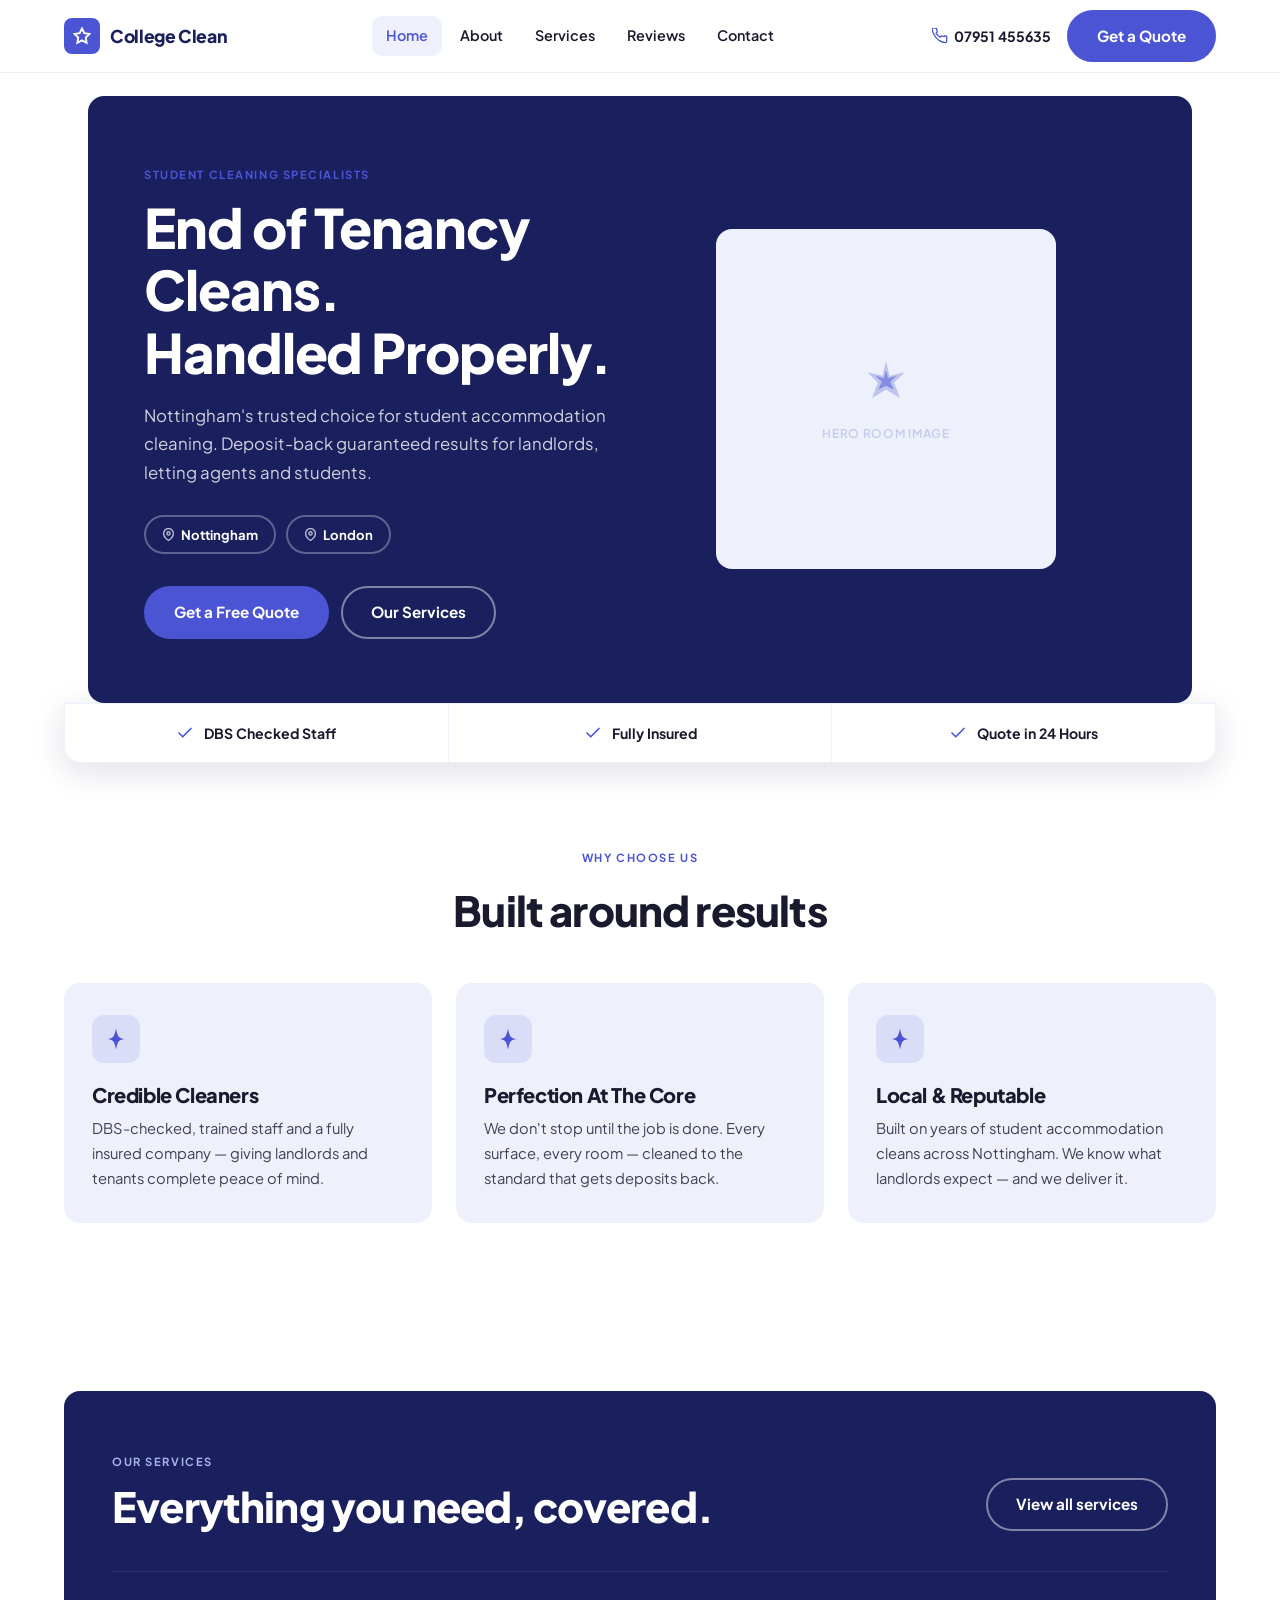
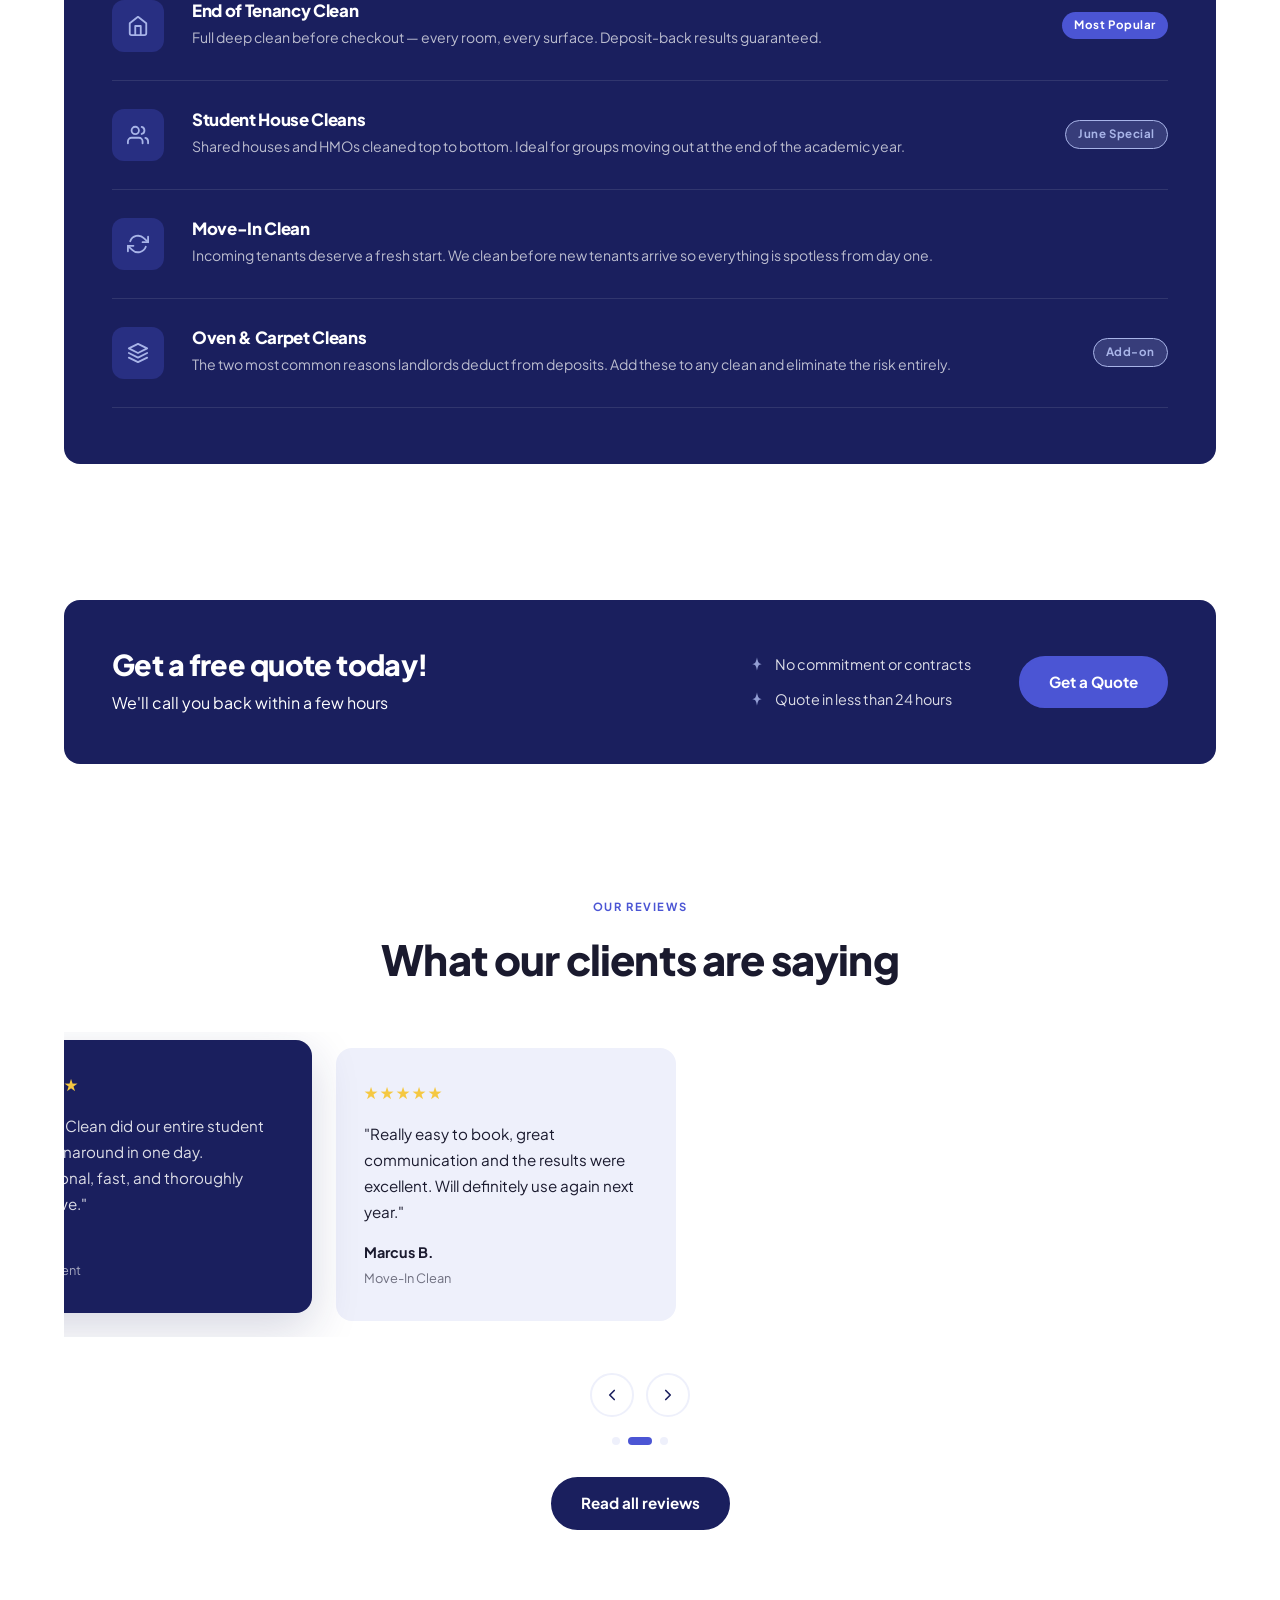
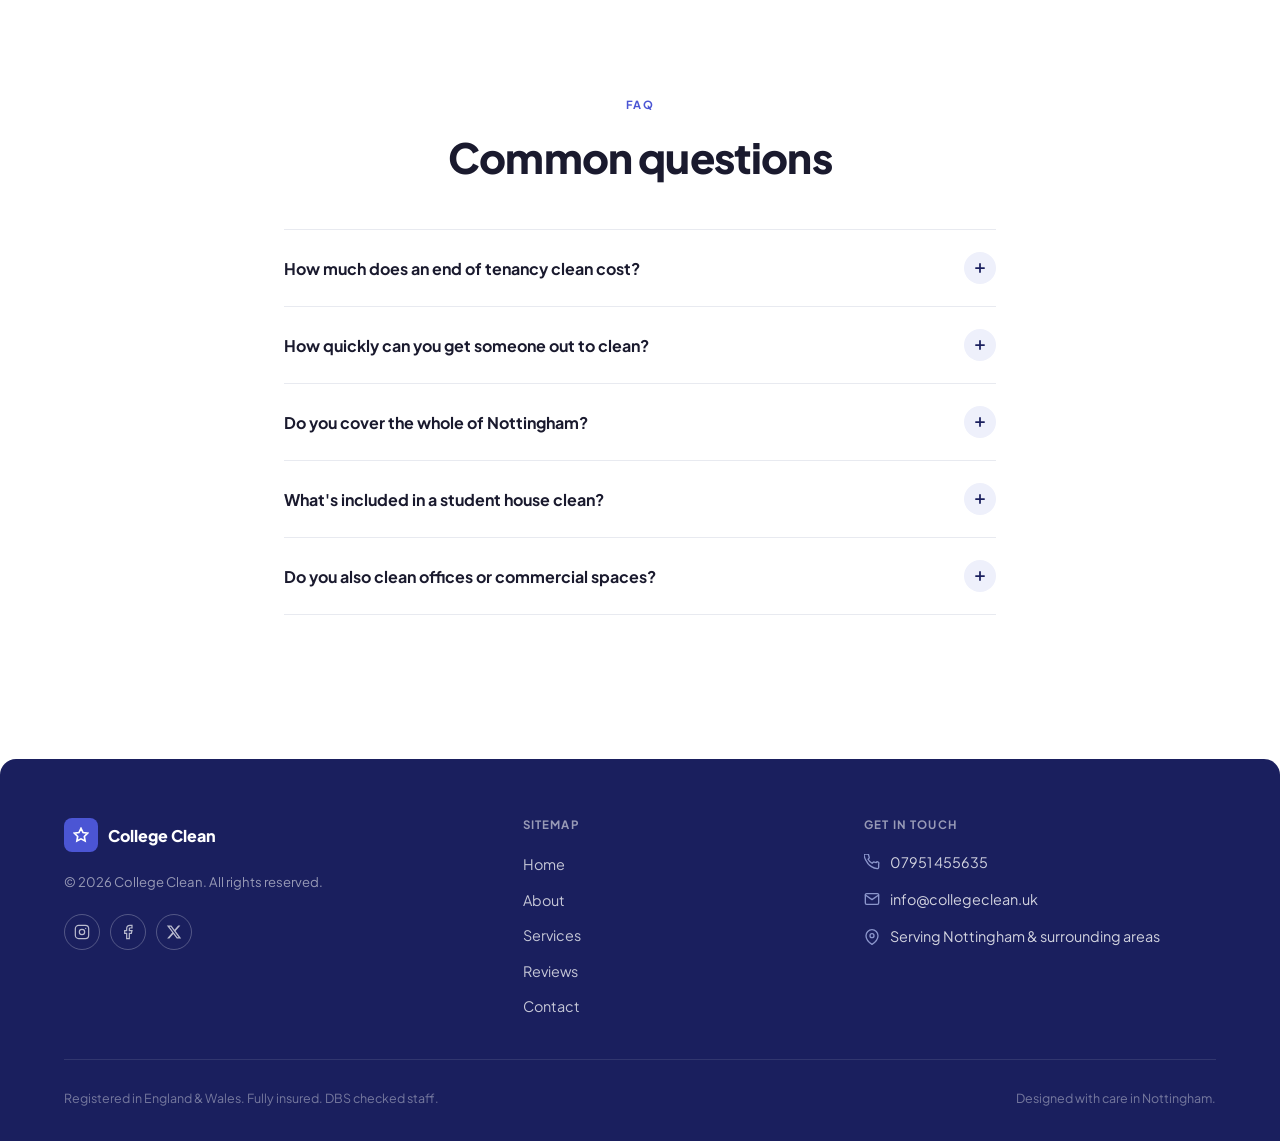
==== college-clean/index.html @ 4ff263c1 "Initial build: College Clean 5-page static website 5-page pure HTML/CSS/JS site for College Clean, a" ====
<!DOCTYPE html>
<html lang="en">
<head>
  <meta charset="UTF-8" />
  <meta name="viewport" content="width=device-width, initial-scale=1.0" />
  <title>College Clean — Student Accommodation Cleaning, Nottingham</title>
  <meta name="description" content="Nottingham's trusted student accommodation cleaning specialists. End of tenancy cleans, move-in cleans, student house cleans. Deposit-back results guaranteed." />
  <link rel="stylesheet" href="styles.css" />
  <link rel="preconnect" href="https://fonts.googleapis.com" />
  <link rel="preconnect" href="https://fonts.gstatic.com" crossorigin />
  <link href="https://fonts.googleapis.com/css2?family=Plus+Jakarta+Sans:wght@400;500;600;700;800&display=swap" rel="stylesheet" />
</head>
<body>

<!-- ===================== NAV ===================== -->
<header class="nav" role="banner">
  <div class="container">
    <div class="nav__inner">

      <!-- Logo: drop assets/logo.png in the assets/ folder and it will appear here -->
      <a href="index.html" class="nav__logo" aria-label="College Clean home">
        <img src="assets/logo.png" alt="College Clean logo"
             onerror="this.style.display='none';this.nextElementSibling.style.display='flex';"
        />
        <!-- Fallback placeholder shown until logo.png is added -->
        <div class="nav__logo-placeholder" style="display:none;">
          <div class="logo-icon">
            <svg width="18" height="18" viewBox="0 0 24 24" fill="none" stroke="#fff" stroke-width="2.5"><path d="M12 2L15.09 8.26L22 9.27L17 14.14L18.18 21.02L12 17.77L5.82 21.02L7 14.14L2 9.27L8.91 8.26L12 2Z"/></svg>
          </div>
          College Clean
        </div>
      </a>

      <nav class="nav__links" aria-label="Main navigation">
        <a href="index.html">Home</a>
        <a href="about.html">About</a>
        <a href="services.html">Services</a>
        <a href="reviews.html">Reviews</a>
        <a href="contact.html">Contact</a>
      </nav>

      <div class="nav__right">
        <a href="tel:07951455635" class="nav__phone">
          <svg width="16" height="16" viewBox="0 0 24 24" fill="none" stroke="currentColor" stroke-width="2" stroke-linecap="round" stroke-linejoin="round" aria-hidden="true"><path d="M22 16.92v3a2 2 0 01-2.18 2 19.79 19.79 0 01-8.63-3.07A19.5 19.5 0 013.07 9.81 19.79 19.79 0 01.02 1.22 2 2 0 012 0h3a2 2 0 012 1.72c.127.96.361 1.903.7 2.81a2 2 0 01-.45 2.11L6.09 7.91a16 16 0 006 6l1.27-1.27a2 2 0 012.11-.45c.907.339 1.85.573 2.81.7A2 2 0 0122 14.92z"/></svg>
          07951 455635
        </a>
        <a href="contact.html" class="btn btn--primary">Get a Quote</a>
        <button class="nav__hamburger" aria-label="Open menu" aria-expanded="false">
          <span></span><span></span><span></span>
        </button>
      </div>
    </div>
  </div>
  <!-- Mobile drawer -->
  <nav class="nav__mobile" aria-label="Mobile navigation">
    <a href="index.html">Home</a>
    <a href="about.html">About</a>
    <a href="services.html">Services</a>
    <a href="reviews.html">Reviews</a>
    <a href="contact.html">Contact</a>
    <a href="tel:07951455635" class="nav__phone" style="padding:10px 14px;">
      <svg width="15" height="15" viewBox="0 0 24 24" fill="none" stroke="currentColor" stroke-width="2" stroke-linecap="round" stroke-linejoin="round"><path d="M22 16.92v3a2 2 0 01-2.18 2 19.79 19.79 0 01-8.63-3.07A19.5 19.5 0 013.07 9.81 19.79 19.79 0 01.02 1.22 2 2 0 012 0h3a2 2 0 012 1.72c.127.96.361 1.903.7 2.81a2 2 0 01-.45 2.11L6.09 7.91a16 16 0 006 6l1.27-1.27a2 2 0 012.11-.45c.907.339 1.85.573 2.81.7A2 2 0 0122 14.92z"/></svg>
      07951 455635
    </a>
    <a href="contact.html" class="btn btn--primary" style="text-align:center;">Get a Quote</a>
  </nav>
</header>

<main>

  <!-- ===================== HERO ===================== -->
  <div class="container" style="padding-top:0;">
    <section class="hero hero--home" aria-label="Hero">
      <div class="hero__content">
        <span class="label">Student Cleaning Specialists</span>
        <h1>End of Tenancy Cleans.<br>Handled Properly.</h1>
        <p style="margin-top:18px; opacity:0.8; max-width:480px; font-size:1.05rem;">
          Nottingham's trusted choice for student accommodation cleaning. Deposit-back guaranteed results for landlords, letting agents and students.
        </p>
        <div class="hero__location-badges">
          <span class="location-badge">
            <svg width="13" height="13" viewBox="0 0 24 24" fill="none" stroke="currentColor" stroke-width="2.5" aria-hidden="true"><path d="M21 10c0 7-9 13-9 13S3 17 3 10a9 9 0 0118 0z"/><circle cx="12" cy="10" r="3"/></svg>
            Nottingham
          </span>
          <span class="location-badge">
            <svg width="13" height="13" viewBox="0 0 24 24" fill="none" stroke="currentColor" stroke-width="2.5" aria-hidden="true"><path d="M21 10c0 7-9 13-9 13S3 17 3 10a9 9 0 0118 0z"/><circle cx="12" cy="10" r="3"/></svg>
            London
          </span>
        </div>
        <div style="margin-top:32px; display:flex; gap:12px; flex-wrap:wrap;">
          <a href="contact.html" class="btn btn--primary">Get a Free Quote</a>
          <a href="services.html" class="btn btn--outline">Our Services</a>
        </div>
      </div>

      <!-- Hero image placeholder — REPLACE this div with <img src="assets/hero-room.jpg" alt="Clean student room"> -->
      <div class="hero__image-placeholder" aria-hidden="true">
        <svg width="56" height="56" viewBox="0 0 24 24" fill="none" aria-hidden="true">
          <path d="M12 2L13.5 8.5L20 7L15.5 11.5L18 18L12 14.5L6 18L8.5 11.5L4 7L10.5 8.5L12 2Z" fill="#A8B4E8" opacity="0.7"/>
          <path d="M12 6L12.9 9.5L16.5 8.5L13.8 11L15.3 14.5L12 12.7L8.7 14.5L10.2 11L7.5 8.5L11.1 9.5L12 6Z" fill="#4B55D4" opacity="0.5"/>
        </svg>
        <span>Hero room image</span>
      </div>
    </section>
  </div>

  <!-- ===================== TRUST BAR ===================== -->
  <div class="trust-bar">
    <div class="trust-bar__inner">
      <div class="trust-item">
        <svg width="18" height="18" viewBox="0 0 24 24" fill="none" stroke="currentColor" stroke-width="2.2" stroke-linecap="round" stroke-linejoin="round" aria-hidden="true"><polyline points="20 6 9 17 4 12"/></svg>
        DBS Checked Staff
      </div>
      <div class="trust-item">
        <svg width="18" height="18" viewBox="0 0 24 24" fill="none" stroke="currentColor" stroke-width="2.2" stroke-linecap="round" stroke-linejoin="round" aria-hidden="true"><polyline points="20 6 9 17 4 12"/></svg>
        Fully Insured
      </div>
      <div class="trust-item">
        <svg width="18" height="18" viewBox="0 0 24 24" fill="none" stroke="currentColor" stroke-width="2.2" stroke-linecap="round" stroke-linejoin="round" aria-hidden="true"><polyline points="20 6 9 17 4 12"/></svg>
        Quote in 24 Hours
      </div>
    </div>
  </div>

  <!-- ===================== FEATURE CARDS ===================== -->
  <section class="section" aria-labelledby="features-heading">
    <div class="container">
      <div class="section-head text-center">
        <span class="label">Why Choose Us</span>
        <h2 id="features-heading">Built around results</h2>
      </div>
      <div class="cards-grid">

        <div class="card">
          <div class="card__icon" aria-hidden="true">
            <!-- 4-pointed sparkle SVG -->
            <svg width="26" height="26" viewBox="0 0 24 24" fill="currentColor" aria-hidden="true">
              <path d="M12 2C12 2 12.8 7.2 14.4 9.6C16 12 21 12 21 12C21 12 16 12 14.4 14.4C12.8 16.8 12 22 12 22C12 22 11.2 16.8 9.6 14.4C8 12 3 12 3 12C3 12 8 12 9.6 9.6C11.2 7.2 12 2 12 2Z"/>
            </svg>
          </div>
          <h3>Credible Cleaners</h3>
          <p>DBS-checked, trained staff and a fully insured company — giving landlords and tenants complete peace of mind.</p>
        </div>

        <div class="card">
          <div class="card__icon" aria-hidden="true">
            <svg width="26" height="26" viewBox="0 0 24 24" fill="currentColor" aria-hidden="true">
              <path d="M12 2C12 2 12.8 7.2 14.4 9.6C16 12 21 12 21 12C21 12 16 12 14.4 14.4C12.8 16.8 12 22 12 22C12 22 11.2 16.8 9.6 14.4C8 12 3 12 3 12C3 12 8 12 9.6 9.6C11.2 7.2 12 2 12 2Z"/>
            </svg>
          </div>
          <h3>Perfection At The Core</h3>
          <p>We don't stop until the job is done. Every surface, every room — cleaned to the standard that gets deposits back.</p>
        </div>

        <div class="card">
          <div class="card__icon" aria-hidden="true">
            <svg width="26" height="26" viewBox="0 0 24 24" fill="currentColor" aria-hidden="true">
              <path d="M12 2C12 2 12.8 7.2 14.4 9.6C16 12 21 12 21 12C21 12 16 12 14.4 14.4C12.8 16.8 12 22 12 22C12 22 11.2 16.8 9.6 14.4C8 12 3 12 3 12C3 12 8 12 9.6 9.6C11.2 7.2 12 2 12 2Z"/>
            </svg>
          </div>
          <h3>Local &amp; Reputable</h3>
          <p>Built on years of student accommodation cleans across Nottingham. We know what landlords expect — and we deliver it.</p>
        </div>

      </div>
    </div>
  </section>

  <!-- ===================== SERVICES LIST ===================== -->
  <section class="section--sm" aria-labelledby="services-heading">
    <div class="container">
      <div class="services-list-section">
        <div class="services-list-header">
          <div>
            <span class="label label--white">Our Services</span>
            <h2 id="services-heading">Everything you need, covered.</h2>
          </div>
          <a href="services.html" class="btn btn--outline">View all services</a>
        </div>

        <!-- Service 1 -->
        <div class="service-row">
          <div class="service-row__icon" aria-hidden="true">
            <svg width="22" height="22" viewBox="0 0 24 24" fill="none" stroke="currentColor" stroke-width="2" stroke-linecap="round" stroke-linejoin="round"><path d="M3 9l9-7 9 7v11a2 2 0 01-2 2H5a2 2 0 01-2-2z"/><polyline points="9 22 9 12 15 12 15 22"/></svg>
          </div>
          <div class="service-row__body">
            <h4>End of Tenancy Clean</h4>
            <p>Full deep clean before checkout — every room, every surface. Deposit-back results guaranteed.</p>
          </div>
          <span class="badge badge--blue">Most Popular</span>
        </div>

        <!-- Service 2 -->
        <div class="service-row">
          <div class="service-row__icon" aria-hidden="true">
            <svg width="22" height="22" viewBox="0 0 24 24" fill="none" stroke="currentColor" stroke-width="2" stroke-linecap="round" stroke-linejoin="round"><path d="M17 21v-2a4 4 0 00-4-4H5a4 4 0 00-4 4v2"/><circle cx="9" cy="7" r="4"/><path d="M23 21v-2a4 4 0 00-3-3.87"/><path d="M16 3.13a4 4 0 010 7.75"/></svg>
          </div>
          <div class="service-row__body">
            <h4>Student House Cleans</h4>
            <p>Shared houses and HMOs cleaned top to bottom. Ideal for groups moving out at the end of the academic year.</p>
          </div>
          <span class="badge badge--accent">June Special</span>
        </div>

        <!-- Service 3 -->
        <div class="service-row">
          <div class="service-row__icon" aria-hidden="true">
            <svg width="22" height="22" viewBox="0 0 24 24" fill="none" stroke="currentColor" stroke-width="2" stroke-linecap="round" stroke-linejoin="round"><polyline points="23 4 23 10 17 10"/><polyline points="1 20 1 14 7 14"/><path d="M3.51 9a9 9 0 0114.85-3.36L23 10M1 14l4.64 4.36A9 9 0 0020.49 15"/></svg>
          </div>
          <div class="service-row__body">
            <h4>Move-In Clean</h4>
            <p>Incoming tenants deserve a fresh start. We clean before new tenants arrive so everything is spotless from day one.</p>
          </div>
        </div>

        <!-- Service 4 -->
        <div class="service-row">
          <div class="service-row__icon" aria-hidden="true">
            <svg width="22" height="22" viewBox="0 0 24 24" fill="none" stroke="currentColor" stroke-width="2" stroke-linecap="round" stroke-linejoin="round"><polygon points="12 2 2 7 12 12 22 7 12 2"/><polyline points="2 17 12 22 22 17"/><polyline points="2 12 12 17 22 12"/></svg>
          </div>
          <div class="service-row__body">
            <h4>Oven &amp; Carpet Cleans</h4>
            <p>The two most common reasons landlords deduct from deposits. Add these to any clean and eliminate the risk entirely.</p>
          </div>
          <span class="badge badge--accent">Add-on</span>
        </div>

      </div>
    </div>
  </section>

  <!-- ===================== CTA BANNER ===================== -->
  <section class="section--sm" aria-label="Get a quote">
    <div class="container">
      <div class="cta-banner">
        <div>
          <h2>Get a free quote today!</h2>
          <p>We'll call you back within a few hours</p>
        </div>
        <div class="cta-bullets" aria-label="Included benefits">
          <div class="cta-bullet">
            <svg width="16" height="16" viewBox="0 0 24 24" fill="currentColor" style="color:#A8B4E8;flex-shrink:0;" aria-hidden="true"><path d="M12 2C12 2 12.8 7.2 14.4 9.6C16 12 21 12 21 12C21 12 16 12 14.4 14.4C12.8 16.8 12 22 12 22C12 22 11.2 16.8 9.6 14.4C8 12 3 12 3 12C3 12 8 12 9.6 9.6C11.2 7.2 12 2 12 2Z"/></svg>
            No commitment or contracts
          </div>
          <div class="cta-bullet">
            <svg width="16" height="16" viewBox="0 0 24 24" fill="currentColor" style="color:#A8B4E8;flex-shrink:0;" aria-hidden="true"><path d="M12 2C12 2 12.8 7.2 14.4 9.6C16 12 21 12 21 12C21 12 16 12 14.4 14.4C12.8 16.8 12 22 12 22C12 22 11.2 16.8 9.6 14.4C8 12 3 12 3 12C3 12 8 12 9.6 9.6C11.2 7.2 12 2 12 2Z"/></svg>
            Quote in less than 24 hours
          </div>
        </div>
        <a href="contact.html" class="btn btn--primary">Get a Quote</a>
      </div>
    </div>
  </section>

  <!-- ===================== REVIEWS CAROUSEL ===================== -->
  <section class="section reviews-section" aria-labelledby="reviews-heading">
    <div class="container">
      <div class="section-head text-center">
        <span class="label">Our Reviews</span>
        <h2 id="reviews-heading">What our clients are saying</h2>
      </div>

      <div class="reviews-wrapper" role="region" aria-label="Client reviews carousel">
        <div class="reviews-carousel">

          <article class="review-card">
            <div class="review-stars" aria-label="5 stars">★★★★★</div>
            <p class="review-text">"Absolutely brilliant service. The house was spotless and we got our full deposit back. Would recommend to any student."</p>
            <div class="review-author">
              <strong>Jamie T.</strong>
              <span>End of Tenancy Clean</span>
            </div>
          </article>

          <article class="review-card review-card--active">
            <div class="review-stars" aria-label="5 stars">★★★★★</div>
            <p class="review-text">"College Clean did our entire student block turnaround in one day. Professional, fast, and thoroughly impressive."</p>
            <div class="review-author">
              <strong>Sarah M.</strong>
              <span>Letting Agent</span>
            </div>
          </article>

          <article class="review-card">
            <div class="review-stars" aria-label="5 stars">★★★★★</div>
            <p class="review-text">"Really easy to book, great communication and the results were excellent. Will definitely use again next year."</p>
            <div class="review-author">
              <strong>Marcus B.</strong>
              <span>Move-In Clean</span>
            </div>
          </article>

        </div>
      </div>

      <div class="carousel-controls" aria-label="Carousel navigation">
        <button class="carousel-btn carousel-btn--prev" aria-label="Previous review">
          <svg width="18" height="18" viewBox="0 0 24 24" fill="none" stroke="currentColor" stroke-width="2.2" stroke-linecap="round" stroke-linejoin="round" aria-hidden="true"><polyline points="15 18 9 12 15 6"/></svg>
        </button>
        <button class="carousel-btn carousel-btn--next" aria-label="Next review">
          <svg width="18" height="18" viewBox="0 0 24 24" fill="none" stroke="currentColor" stroke-width="2.2" stroke-linecap="round" stroke-linejoin="round" aria-hidden="true"><polyline points="9 18 15 12 9 6"/></svg>
        </button>
      </div>
      <div class="carousel-dots" role="tablist" aria-label="Review slides"></div>

      <div class="text-center mt-8">
        <a href="reviews.html" class="btn btn--navy">Read all reviews</a>
      </div>
    </div>
  </section>

  <!-- ===================== FAQ ===================== -->
  <section class="section faq-section" aria-labelledby="faq-heading">
    <div class="container" style="max-width:760px;">
      <div class="section-head text-center">
        <span class="label">FAQ</span>
        <h2 id="faq-heading">Common questions</h2>
      </div>

      <div class="faq-list" role="list">

        <div class="faq-item" role="listitem">
          <button class="faq-question" aria-expanded="false">
            How much does an end of tenancy clean cost?
            <span class="faq-toggle" aria-hidden="true">
              <svg width="14" height="14" viewBox="0 0 24 24" fill="none" stroke="currentColor" stroke-width="3" stroke-linecap="round"><line x1="12" y1="5" x2="12" y2="19"/><line x1="5" y1="12" x2="19" y2="12"/></svg>
            </span>
          </button>
          <div class="faq-answer">
            <p>Pricing depends on the size of the property, how many rooms and bathrooms, and any add-ons like oven or carpet cleaning. We provide a tailored quote — usually within 24 hours — so you know exactly what you're paying before we arrive.</p>
          </div>
        </div>

        <div class="faq-item" role="listitem">
          <button class="faq-question" aria-expanded="false">
            How quickly can you get someone out to clean?
            <span class="faq-toggle" aria-hidden="true">
              <svg width="14" height="14" viewBox="0 0 24 24" fill="none" stroke="currentColor" stroke-width="3" stroke-linecap="round"><line x1="12" y1="5" x2="12" y2="19"/><line x1="5" y1="12" x2="19" y2="12"/></svg>
            </span>
          </button>
          <div class="faq-answer">
            <p>We can often accommodate same-day or next-day bookings depending on availability. For end of tenancy and larger jobs, we recommend giving at least a couple of days notice — especially during the busy June/July student move-out period.</p>
          </div>
        </div>

        <div class="faq-item" role="listitem">
          <button class="faq-question" aria-expanded="false">
            Do you cover the whole of Nottingham?
            <span class="faq-toggle" aria-hidden="true">
              <svg width="14" height="14" viewBox="0 0 24 24" fill="none" stroke="currentColor" stroke-width="3" stroke-linecap="round"><line x1="12" y1="5" x2="12" y2="19"/><line x1="5" y1="12" x2="19" y2="12"/></svg>
            </span>
          </button>
          <div class="faq-answer">
            <p>Yes — we cover all of Nottingham, including Lenton, Beeston, Radford, Dunkirk, and the city centre. We also operate in the surrounding areas and have expanded to cover London. If you're unsure whether we cover your postcode, just get in touch.</p>
          </div>
        </div>

        <div class="faq-item" role="listitem">
          <button class="faq-question" aria-expanded="false">
            What's included in a student house clean?
            <span class="faq-toggle" aria-hidden="true">
              <svg width="14" height="14" viewBox="0 0 24 24" fill="none" stroke="currentColor" stroke-width="3" stroke-linecap="round"><line x1="12" y1="5" x2="12" y2="19"/><line x1="5" y1="12" x2="19" y2="12"/></svg>
            </span>
          </button>
          <div class="faq-answer">
            <p>Our standard student house clean includes all bedrooms, bathrooms, the kitchen (inside cupboards, surfaces, appliances), living areas, hallways and stairs. Add-ons like oven deep-clean or carpet cleaning can be included for an additional fee. We'll confirm everything in your quote.</p>
          </div>
        </div>

        <div class="faq-item" role="listitem">
          <button class="faq-question" aria-expanded="false">
            Do you also clean offices or commercial spaces?
            <span class="faq-toggle" aria-hidden="true">
              <svg width="14" height="14" viewBox="0 0 24 24" fill="none" stroke="currentColor" stroke-width="3" stroke-linecap="round"><line x1="12" y1="5" x2="12" y2="19"/><line x1="5" y1="12" x2="19" y2="12"/></svg>
            </span>
          </button>
          <div class="faq-answer">
            <p>Yes — alongside our core student accommodation work, College Clean has experience with office and commercial cleaning. If you're a business or commercial landlord looking for a reliable cleaning partner, get in touch to discuss your requirements.</p>
          </div>
        </div>

      </div>
    </div>
  </section>

</main>

<!-- ===================== FOOTER ===================== -->
<footer class="footer" role="contentinfo">
  <div class="container">
    <div class="footer__grid">

      <!-- Brand -->
      <div>
        <!-- Drop logo.png in assets/ folder — it will replace the text fallback automatically -->
        <a href="index.html" aria-label="College Clean home">
          <img src="assets/logo.png" alt="College Clean" style="height:40px;margin-bottom:12px;"
               onerror="this.style.display='none';this.nextElementSibling.style.display='flex';" />
          <div class="footer__logo-placeholder" style="display:none;">
            <div class="logo-icon">
              <svg width="16" height="16" viewBox="0 0 24 24" fill="none" stroke="#fff" stroke-width="2.5"><path d="M12 2L15.09 8.26L22 9.27L17 14.14L18.18 21.02L12 17.77L5.82 21.02L7 14.14L2 9.27L8.91 8.26L12 2Z"/></svg>
            </div>
            College Clean
          </div>
        </a>
        <p class="footer__copy">© 2026 College Clean. All rights reserved.</p>
        <div class="footer__social" aria-label="Social media">
          <a href="#" class="social-icon" aria-label="Instagram">
            <svg width="16" height="16" viewBox="0 0 24 24" fill="none" stroke="currentColor" stroke-width="1.8"><rect x="2" y="2" width="20" height="20" rx="5" ry="5"/><circle cx="12" cy="12" r="4"/><circle cx="17.5" cy="6.5" r="1" fill="currentColor" stroke="none"/></svg>
          </a>
          <a href="#" class="social-icon" aria-label="Facebook">
            <svg width="16" height="16" viewBox="0 0 24 24" fill="none" stroke="currentColor" stroke-width="1.8"><path d="M18 2h-3a5 5 0 00-5 5v3H7v4h3v8h4v-8h3l1-4h-4V7a1 1 0 011-1h3z"/></svg>
          </a>
          <a href="#" class="social-icon" aria-label="X (Twitter)">
            <svg width="16" height="16" viewBox="0 0 24 24" fill="currentColor"><path d="M18.244 2.25h3.308l-7.227 8.26 8.502 11.24H16.17l-5.214-6.817L4.99 21.75H1.68l7.73-8.835L1.254 2.25H8.08l4.713 6.231zm-1.161 17.52h1.833L7.084 4.126H5.117z"/></svg>
          </a>
        </div>
      </div>

      <!-- Sitemap -->
      <nav aria-label="Footer navigation">
        <p class="footer__nav-heading">Sitemap</p>
        <ul class="footer__nav-list">
          <li><a href="index.html">Home</a></li>
          <li><a href="about.html">About</a></li>
          <li><a href="services.html">Services</a></li>
          <li><a href="reviews.html">Reviews</a></li>
          <li><a href="contact.html">Contact</a></li>
        </ul>
      </nav>

      <!-- Contact -->
      <div>
        <p class="footer__nav-heading">Get in touch</p>
        <ul class="footer__contact-list">
          <li class="footer__contact-item">
            <svg width="16" height="16" viewBox="0 0 24 24" fill="none" stroke="currentColor" stroke-width="2" stroke-linecap="round" stroke-linejoin="round" aria-hidden="true"><path d="M22 16.92v3a2 2 0 01-2.18 2 19.79 19.79 0 01-8.63-3.07A19.5 19.5 0 013.07 9.81 19.79 19.79 0 01.02 1.22 2 2 0 012 0h3a2 2 0 012 1.72c.127.96.361 1.903.7 2.81a2 2 0 01-.45 2.11L6.09 7.91a16 16 0 006 6l1.27-1.27a2 2 0 012.11-.45c.907.339 1.85.573 2.81.7A2 2 0 0122 14.92z"/></svg>
            <a href="tel:07951455635">07951 455635</a>
          </li>
          <li class="footer__contact-item">
            <svg width="16" height="16" viewBox="0 0 24 24" fill="none" stroke="currentColor" stroke-width="2" stroke-linecap="round" stroke-linejoin="round" aria-hidden="true"><path d="M4 4h16c1.1 0 2 .9 2 2v12c0 1.1-.9 2-2 2H4c-1.1 0-2-.9-2-2V6c0-1.1.9-2 2-2z"/><polyline points="22,6 12,13 2,6"/></svg>
            <a href="mailto:info@collegeclean.uk">info@collegeclean.uk</a>
          </li>
          <li class="footer__contact-item">
            <svg width="16" height="16" viewBox="0 0 24 24" fill="none" stroke="currentColor" stroke-width="2" stroke-linecap="round" stroke-linejoin="round" aria-hidden="true"><path d="M21 10c0 7-9 13-9 13S3 17 3 10a9 9 0 0118 0z"/><circle cx="12" cy="10" r="3"/></svg>
            <span>Serving Nottingham &amp; surrounding areas</span>
          </li>
        </ul>
      </div>

    </div>

    <div class="footer__bottom">
      <p>Registered in England &amp; Wales. Fully insured. DBS checked staff.</p>
      <p>Designed with care in Nottingham.</p>
    </div>
  </div>
</footer>

<script src="main.js"></script>
</body>
</html>
---- college-clean/styles.css ----
/* =====================================================
   College Clean — styles.css
   All site-wide styles. Single file for all 5 pages.
   ===================================================== */

/* ---------- Google Fonts ---------- */
@import url('https://fonts.googleapis.com/css2?family=Plus+Jakarta+Sans:wght@400;500;600;700;800&display=swap');

/* ---------- CSS Variables ---------- */
:root {
  --navy:       #1A1F5E;
  --blue:       #4B55D4;
  --periwinkle: #EEF0FB;
  --accent:     #A8B4E8;
  --body-text:  #1A1A2E;
  --white:      #ffffff;
  --shadow-sm:  0 2px 8px rgba(26, 31, 94, 0.08);
  --shadow-md:  0 8px 32px rgba(26, 31, 94, 0.14);
  --shadow-lg:  0 16px 48px rgba(26, 31, 94, 0.18);
  --radius:     16px;
  --radius-sm:  10px;
  --radius-pill:50px;
  --font:       'Plus Jakarta Sans', 'Inter', sans-serif;
  --transition: 0.22s cubic-bezier(0.4, 0, 0.2, 1);
}

/* ---------- Reset & Base ---------- */
*, *::before, *::after { box-sizing: border-box; margin: 0; padding: 0; }

html { scroll-behavior: smooth; font-size: 16px; }

body {
  font-family: var(--font);
  color: var(--body-text);
  background: var(--white);
  line-height: 1.6;
  -webkit-font-smoothing: antialiased;
}

img { max-width: 100%; display: block; }
a { color: inherit; text-decoration: none; }
ul { list-style: none; }

/* ---------- Utility ---------- */
.container {
  max-width: 1200px;
  margin: 0 auto;
  padding: 0 24px;
}

.section { padding: 80px 0; }
.section--sm { padding: 48px 0; }

.label {
  display: inline-block;
  font-size: 0.7rem;
  font-weight: 700;
  letter-spacing: 0.14em;
  text-transform: uppercase;
  color: var(--blue);
  margin-bottom: 12px;
}

.label--white { color: var(--accent); }

.btn {
  display: inline-flex;
  align-items: center;
  gap: 8px;
  padding: 12px 28px;
  border-radius: var(--radius-pill);
  font-family: var(--font);
  font-size: 0.95rem;
  font-weight: 700;
  cursor: pointer;
  transition: background var(--transition), color var(--transition), transform var(--transition), box-shadow var(--transition);
  border: 2px solid transparent;
  text-decoration: none;
}

.btn--primary {
  background: var(--blue);
  color: var(--white);
  border-color: var(--blue);
}
.btn--primary:hover {
  background: #3a44bb;
  border-color: #3a44bb;
  transform: translateY(-2px);
  box-shadow: 0 8px 24px rgba(75, 85, 212, 0.35);
}

.btn--outline {
  background: transparent;
  color: var(--white);
  border-color: rgba(255,255,255,0.45);
}
.btn--outline:hover {
  background: rgba(255,255,255,0.1);
  border-color: var(--white);
}

.btn--navy {
  background: var(--navy);
  color: var(--white);
  border-color: var(--navy);
}
.btn--navy:hover { background: #141850; }

.text-center { text-align: center; }
.mt-4  { margin-top: 16px; }
.mt-8  { margin-top: 32px; }
.mt-12 { margin-top: 48px; }

/* ---------- Headings ---------- */
h1, h2, h3, h4 {
  font-weight: 800;
  letter-spacing: -0.02em;
  line-height: 1.15;
}

h1 { font-size: clamp(2rem, 5vw, 3.4rem); }
h2 { font-size: clamp(1.6rem, 3.5vw, 2.6rem); }
h3 { font-size: 1.25rem; }
h4 { font-size: 1.05rem; }

p { line-height: 1.7; }

/* =====================================================
   NAV
   ===================================================== */
.nav {
  position: sticky;
  top: 0;
  z-index: 100;
  background: var(--white);
  box-shadow: 0 1px 0 rgba(26,31,94,0.08), var(--shadow-sm);
}

.nav__inner {
  display: flex;
  align-items: center;
  justify-content: space-between;
  height: 72px;
  gap: 24px;
}

.nav__logo img {
  height: 44px;
  width: auto;
  display: block;
}

/* Logo placeholder shown when logo.png is missing */
.nav__logo-placeholder {
  height: 44px;
  display: flex;
  align-items: center;
  gap: 10px;
  font-weight: 800;
  font-size: 1.1rem;
  color: var(--navy);
  letter-spacing: -0.02em;
}
.nav__logo-placeholder .logo-icon {
  width: 36px; height: 36px;
  background: var(--blue);
  border-radius: 8px;
  display: flex;
  align-items: center;
  justify-content: center;
}

.nav__links {
  display: flex;
  align-items: center;
  gap: 4px;
  flex: 1;
  justify-content: center;
}

.nav__links a {
  padding: 8px 14px;
  border-radius: var(--radius-sm);
  font-size: 0.9rem;
  font-weight: 600;
  color: var(--body-text);
  transition: color var(--transition), background var(--transition);
}
.nav__links a:hover,
.nav__links a.active {
  color: var(--blue);
  background: var(--periwinkle);
}

.nav__right {
  display: flex;
  align-items: center;
  gap: 16px;
}

.nav__phone {
  display: flex;
  align-items: center;
  gap: 6px;
  font-size: 0.88rem;
  font-weight: 700;
  color: var(--body-text);
  white-space: nowrap;
}
.nav__phone svg { color: var(--blue); flex-shrink: 0; }

.nav__hamburger {
  display: none;
  flex-direction: column;
  gap: 5px;
  background: none;
  border: none;
  cursor: pointer;
  padding: 4px;
}
.nav__hamburger span {
  display: block;
  width: 24px; height: 2px;
  background: var(--navy);
  border-radius: 2px;
  transition: var(--transition);
}

/* Mobile nav drawer */
.nav__mobile {
  display: none;
  flex-direction: column;
  background: var(--white);
  padding: 16px 24px 24px;
  border-top: 1px solid var(--periwinkle);
  gap: 8px;
}
.nav__mobile.open { display: flex; }
.nav__mobile a {
  padding: 10px 14px;
  border-radius: var(--radius-sm);
  font-weight: 600;
  font-size: 0.95rem;
  color: var(--body-text);
  transition: background var(--transition), color var(--transition);
}
.nav__mobile a:hover { background: var(--periwinkle); color: var(--blue); }
.nav__mobile .btn { margin-top: 8px; }

/* =====================================================
   HERO (shared base)
   ===================================================== */
.hero {
  background: var(--navy);
  border-radius: var(--radius);
  margin: 24px 24px 0;
  overflow: hidden;
  position: relative;
}

/* Home hero — two column */
.hero--home {
  display: grid;
  grid-template-columns: 1fr 420px;
  gap: 40px;
  padding: 64px 56px;
  align-items: center;
}

.hero__content { color: var(--white); }

.hero__location-badges {
  display: flex;
  gap: 10px;
  flex-wrap: wrap;
  margin-top: 28px;
}
.location-badge {
  display: inline-flex;
  align-items: center;
  gap: 6px;
  padding: 7px 16px;
  border: 2px solid rgba(255,255,255,0.3);
  border-radius: var(--radius-pill);
  font-size: 0.82rem;
  font-weight: 700;
  color: var(--white);
}
.location-badge svg { opacity: 0.7; }

/* Hero image placeholder */
.hero__image-placeholder {
  background: var(--periwinkle);
  border-radius: var(--radius);
  aspect-ratio: 1 / 1;
  max-height: 340px;
  display: flex;
  flex-direction: column;
  align-items: center;
  justify-content: center;
  gap: 12px;
  color: var(--accent);
  /* REPLACE: swap this div with <img src="assets/hero-room.jpg"> */
}
.hero__image-placeholder span {
  font-size: 0.75rem;
  font-weight: 600;
  letter-spacing: 0.06em;
  text-transform: uppercase;
  opacity: 0.6;
}

/* Page hero (non-home) */
.hero--page {
  padding: 64px 56px;
  text-align: center;
  color: var(--white);
  margin-bottom: 0;
}
.hero--page h1 { margin-bottom: 16px; }
.hero--page p  { font-size: 1.1rem; opacity: 0.8; max-width: 560px; margin: 0 auto; }

/* ---------- Trust Bar ---------- */
.trust-bar {
  display: flex;
  justify-content: center;
  flex-wrap: wrap;
  gap: 0;
  padding: 0 24px;
  margin-bottom: 0;
}
.trust-bar__inner {
  background: var(--white);
  border: 1px solid var(--periwinkle);
  border-radius: 0 0 var(--radius) var(--radius);
  box-shadow: var(--shadow-md);
  display: flex;
  divide: none;
  overflow: hidden;
  width: 100%;
  max-width: 1152px;
}
.trust-item {
  flex: 1;
  display: flex;
  align-items: center;
  justify-content: center;
  gap: 10px;
  padding: 18px 24px;
  font-size: 0.88rem;
  font-weight: 700;
  color: var(--body-text);
  border-right: 1px solid var(--periwinkle);
}
.trust-item:last-child { border-right: none; }
.trust-item svg { color: var(--blue); flex-shrink: 0; }

/* =====================================================
   FEATURE CARDS
   ===================================================== */
.cards-grid {
  display: grid;
  grid-template-columns: repeat(3, 1fr);
  gap: 24px;
}

.card {
  background: var(--periwinkle);
  border-radius: var(--radius);
  padding: 32px 28px;
  transition: transform var(--transition), box-shadow var(--transition);
}
.card:hover {
  transform: translateY(-4px);
  box-shadow: var(--shadow-md);
}

.card--navy {
  background: var(--navy);
  color: var(--white);
}

.card__icon {
  width: 48px; height: 48px;
  background: rgba(75,85,212,0.12);
  border-radius: 12px;
  display: flex;
  align-items: center;
  justify-content: center;
  margin-bottom: 20px;
  color: var(--blue);
}
.card--navy .card__icon {
  background: rgba(168,180,232,0.2);
  color: var(--accent);
}

.card h3 { margin-bottom: 10px; }
.card p  { font-size: 0.92rem; opacity: 0.82; }
.card--navy p { opacity: 0.75; }

/* =====================================================
   SERVICES LIST (dark navy)
   ===================================================== */
.services-list-section {
  background: var(--navy);
  border-radius: var(--radius);
  margin: 40px 0;
  padding: 56px 48px;
  color: var(--white);
}

.services-list-header {
  display: flex;
  align-items: flex-end;
  justify-content: space-between;
  margin-bottom: 40px;
  flex-wrap: wrap;
  gap: 16px;
}

.service-row {
  display: grid;
  grid-template-columns: 56px 1fr auto;
  align-items: center;
  gap: 20px 24px;
  padding: 28px 0;
  border-top: 1px solid rgba(255,255,255,0.1);
  transition: background var(--transition);
}
.service-row:last-child { border-bottom: 1px solid rgba(255,255,255,0.1); }

.service-row__icon {
  width: 52px; height: 52px;
  background: rgba(75,85,212,0.3);
  border-radius: 12px;
  display: flex;
  align-items: center;
  justify-content: center;
  color: var(--accent);
  flex-shrink: 0;
}

.service-row__body h4 { margin-bottom: 6px; font-size: 1.05rem; }
.service-row__body p  { font-size: 0.88rem; opacity: 0.7; }

.badge {
  display: inline-flex;
  align-items: center;
  padding: 4px 12px;
  border-radius: var(--radius-pill);
  font-size: 0.72rem;
  font-weight: 700;
  letter-spacing: 0.05em;
  white-space: nowrap;
  flex-shrink: 0;
}
.badge--blue   { background: var(--blue);  color: var(--white); }
.badge--accent { background: rgba(168,180,232,0.2); color: var(--accent); border: 1px solid var(--accent); }

/* =====================================================
   CTA BANNER
   ===================================================== */
.cta-banner {
  background: var(--navy);
  border-radius: var(--radius);
  padding: 48px 48px;
  color: var(--white);
  display: grid;
  grid-template-columns: 1fr auto auto;
  gap: 40px 48px;
  align-items: center;
}

.cta-banner h2 { margin-bottom: 8px; font-size: 1.8rem; }
.cta-banner > p { opacity: 0.75; font-size: 0.95rem; }

.cta-bullets {
  display: flex;
  flex-direction: column;
  gap: 12px;
}
.cta-bullet {
  display: flex;
  align-items: center;
  gap: 10px;
  font-size: 0.9rem;
  opacity: 0.85;
}

/* =====================================================
   REVIEWS
   ===================================================== */
.reviews-section { overflow: hidden; }

.reviews-carousel {
  display: flex;
  gap: 24px;
  transition: transform 0.5s cubic-bezier(0.4, 0, 0.2, 1);
  align-items: stretch;
}

.reviews-wrapper {
  overflow: hidden;
  padding: 16px 0;
}

.review-card {
  background: var(--periwinkle);
  border-radius: var(--radius);
  padding: 32px 28px;
  min-width: 340px;
  max-width: 340px;
  flex-shrink: 0;
  transition: transform var(--transition), box-shadow var(--transition);
  display: flex;
  flex-direction: column;
  gap: 16px;
}
.review-card--active {
  background: var(--navy);
  color: var(--white);
  transform: translateY(-8px);
  box-shadow: var(--shadow-lg);
}

.review-stars { color: #f5c842; font-size: 1rem; letter-spacing: 2px; }
.review-text  { font-size: 0.95rem; line-height: 1.7; flex: 1; }
.review-card--active .review-text { opacity: 0.85; }

.review-author { margin-top: auto; }
.review-author strong { display: block; font-size: 0.9rem; }
.review-author span   { font-size: 0.8rem; opacity: 0.6; }

.carousel-controls {
  display: flex;
  justify-content: center;
  gap: 12px;
  margin-top: 36px;
}
.carousel-btn {
  width: 44px; height: 44px;
  border-radius: 50%;
  border: 2px solid var(--periwinkle);
  background: var(--white);
  display: flex;
  align-items: center;
  justify-content: center;
  cursor: pointer;
  color: var(--navy);
  transition: all var(--transition);
}
.carousel-btn:hover { background: var(--navy); color: var(--white); border-color: var(--navy); }

.carousel-dots {
  display: flex;
  justify-content: center;
  gap: 8px;
  margin-top: 20px;
}
.carousel-dot {
  width: 8px; height: 8px;
  border-radius: 50%;
  background: var(--periwinkle);
  cursor: pointer;
  transition: background var(--transition), width var(--transition);
}
.carousel-dot.active {
  background: var(--blue);
  width: 24px;
  border-radius: 4px;
}

/* =====================================================
   REVIEWS PAGE — GRID
   ===================================================== */
.reviews-grid {
  display: grid;
  grid-template-columns: repeat(3, 1fr);
  gap: 24px;
}
.reviews-grid .review-card {
  min-width: unset;
  max-width: unset;
  transform: none !important;
}
.reviews-grid .review-card--active { transform: none !important; }

/* =====================================================
   FAQ ACCORDION
   ===================================================== */
.faq-section { background: var(--white); }

.faq-item {
  border-bottom: 1px solid #e8eaf0;
}
.faq-item:first-child { border-top: 1px solid #e8eaf0; }

.faq-question {
  display: flex;
  align-items: center;
  justify-content: space-between;
  gap: 16px;
  padding: 22px 0;
  cursor: pointer;
  font-weight: 700;
  font-size: 1rem;
  color: var(--body-text);
  background: none;
  border: none;
  width: 100%;
  text-align: left;
  font-family: var(--font);
  transition: color var(--transition);
}
.faq-question:hover { color: var(--blue); }

.faq-toggle {
  width: 32px; height: 32px;
  border-radius: 50%;
  background: var(--periwinkle);
  display: flex;
  align-items: center;
  justify-content: center;
  flex-shrink: 0;
  color: var(--navy);
  transition: background var(--transition), transform var(--transition);
}
.faq-item.open .faq-toggle { background: var(--blue); color: var(--white); transform: rotate(45deg); }

.faq-answer {
  overflow: hidden;
  max-height: 0;
  transition: max-height 0.38s ease, padding 0.3s ease;
}
.faq-item.open .faq-answer { max-height: 400px; }

.faq-answer p {
  padding-bottom: 24px;
  font-size: 0.95rem;
  opacity: 0.8;
  line-height: 1.75;
}

/* =====================================================
   ABOUT PAGE
   ===================================================== */
.about-split {
  display: grid;
  grid-template-columns: 1fr 1fr;
  gap: 64px;
  align-items: center;
}
.about-split__text h2 { margin-bottom: 20px; }
.about-split__text p  { margin-bottom: 16px; opacity: 0.85; }

.about-img-placeholder {
  background: var(--periwinkle);
  border-radius: var(--radius);
  aspect-ratio: 4 / 3;
  display: flex;
  flex-direction: column;
  align-items: center;
  justify-content: center;
  gap: 12px;
  color: var(--accent);
  /* REPLACE: swap with <img src="assets/team.jpg" alt="College Clean team"> */
}
.about-img-placeholder span {
  font-size: 0.72rem;
  font-weight: 700;
  letter-spacing: 0.08em;
  text-transform: uppercase;
  opacity: 0.55;
}

.dark-block {
  background: var(--navy);
  border-radius: var(--radius);
  padding: 56px;
  color: var(--white);
  text-align: center;
}
.dark-block h2 { margin-bottom: 16px; }
.dark-block p  { opacity: 0.75; max-width: 560px; margin: 0 auto 32px; }

.team-photo-placeholder {
  width: 100%;
  max-width: 560px;
  margin: 0 auto;
  aspect-ratio: 16/7;
  background: rgba(255,255,255,0.08);
  border-radius: var(--radius-sm);
  display: flex;
  flex-direction: column;
  align-items: center;
  justify-content: center;
  gap: 10px;
  color: var(--accent);
  /* REPLACE: swap with <img src="assets/team-photo.jpg"> */
}
.team-photo-placeholder span {
  font-size: 0.72rem;
  font-weight: 700;
  letter-spacing: 0.08em;
  text-transform: uppercase;
  opacity: 0.45;
}

.trust-pillars {
  display: grid;
  grid-template-columns: repeat(3, 1fr);
  gap: 24px;
  margin-top: 48px;
}
.trust-pillar {
  text-align: center;
  background: var(--periwinkle);
  border-radius: var(--radius);
  padding: 32px 24px;
}
.trust-pillar__icon {
  width: 52px; height: 52px;
  background: rgba(75,85,212,0.12);
  border-radius: 12px;
  display: flex;
  align-items: center;
  justify-content: center;
  margin: 0 auto 16px;
  color: var(--blue);
}
.trust-pillar h4 { margin-bottom: 8px; }
.trust-pillar p  { font-size: 0.88rem; opacity: 0.75; }

/* =====================================================
   CONTACT PAGE
   ===================================================== */
.contact-grid {
  display: grid;
  grid-template-columns: 1fr 380px;
  gap: 48px;
  align-items: start;
}

.form-card {
  background: var(--white);
  border: 1px solid var(--periwinkle);
  border-radius: var(--radius);
  padding: 40px;
  box-shadow: var(--shadow-sm);
}

.form-group { margin-bottom: 20px; }
.form-label {
  display: block;
  font-size: 0.82rem;
  font-weight: 700;
  letter-spacing: 0.05em;
  text-transform: uppercase;
  color: var(--navy);
  margin-bottom: 7px;
}
.form-input,
.form-select,
.form-textarea {
  width: 100%;
  padding: 12px 16px;
  border: 1.5px solid #d4d8f0;
  border-radius: var(--radius-sm);
  font-family: var(--font);
  font-size: 0.95rem;
  color: var(--body-text);
  background: var(--white);
  transition: border-color var(--transition), box-shadow var(--transition);
  outline: none;
}
.form-input:focus,
.form-select:focus,
.form-textarea:focus {
  border-color: var(--blue);
  box-shadow: 0 0 0 3px rgba(75,85,212,0.12);
}
.form-textarea {
  resize: vertical;
  min-height: 120px;
}
.form-select { appearance: none; cursor: pointer; }

.contact-info-card {
  background: var(--navy);
  border-radius: var(--radius);
  padding: 36px 32px;
  color: var(--white);
}
.contact-info-card h3 { margin-bottom: 24px; }

.contact-info-item {
  display: flex;
  align-items: flex-start;
  gap: 14px;
  padding: 16px 0;
  border-bottom: 1px solid rgba(255,255,255,0.1);
}
.contact-info-item:last-of-type { border-bottom: none; }

.contact-info-item__icon {
  width: 40px; height: 40px;
  background: rgba(75,85,212,0.3);
  border-radius: 10px;
  display: flex;
  align-items: center;
  justify-content: center;
  color: var(--accent);
  flex-shrink: 0;
}
.contact-info-item__text strong { display: block; font-size: 0.8rem; letter-spacing: 0.06em; text-transform: uppercase; opacity: 0.6; margin-bottom: 3px; }
.contact-info-item__text a { font-weight: 600; color: var(--white); transition: color var(--transition); }
.contact-info-item__text a:hover { color: var(--accent); }

/* =====================================================
   FOOTER
   ===================================================== */
.footer {
  background: var(--navy);
  border-radius: var(--radius) var(--radius) 0 0;
  margin: 64px 0 0;
  color: var(--white);
  padding: 56px 0 32px;
}

.footer__grid {
  display: grid;
  grid-template-columns: 1.4fr 1fr 1.2fr;
  gap: 48px;
  padding-bottom: 40px;
  border-bottom: 1px solid rgba(255,255,255,0.1);
}

.footer__logo { margin-bottom: 16px; }
.footer__logo img { height: 40px; }

.footer__logo-placeholder {
  height: 40px;
  display: flex;
  align-items: center;
  gap: 10px;
  font-weight: 800;
  font-size: 1rem;
  color: var(--white);
  margin-bottom: 16px;
}
.footer__logo-placeholder .logo-icon {
  width: 34px; height: 34px;
  background: var(--blue);
  border-radius: 8px;
  display: flex;
  align-items: center;
  justify-content: center;
}

.footer__copy { font-size: 0.82rem; opacity: 0.55; margin-top: 4px; }

.footer__social {
  display: flex;
  gap: 10px;
  margin-top: 20px;
}
.social-icon {
  width: 36px; height: 36px;
  border-radius: 50%;
  border: 1.5px solid rgba(255,255,255,0.25);
  display: flex;
  align-items: center;
  justify-content: center;
  color: rgba(255,255,255,0.7);
  transition: border-color var(--transition), color var(--transition), background var(--transition);
  cursor: pointer;
}
.social-icon:hover { border-color: var(--white); color: var(--white); background: rgba(255,255,255,0.08); }

.footer__nav-heading {
  font-size: 0.72rem;
  font-weight: 700;
  letter-spacing: 0.1em;
  text-transform: uppercase;
  opacity: 0.55;
  margin-bottom: 16px;
}

.footer__nav-list { display: flex; flex-direction: column; gap: 10px; }
.footer__nav-list a {
  font-size: 0.9rem;
  opacity: 0.75;
  transition: opacity var(--transition), color var(--transition);
}
.footer__nav-list a:hover { opacity: 1; color: var(--accent); }

.footer__contact-list { display: flex; flex-direction: column; gap: 14px; }
.footer__contact-item {
  display: flex;
  align-items: center;
  gap: 10px;
  font-size: 0.9rem;
  opacity: 0.8;
}
.footer__contact-item svg { color: var(--accent); flex-shrink: 0; }
.footer__contact-item a { transition: color var(--transition); }
.footer__contact-item a:hover { color: var(--accent); }

.footer__bottom {
  padding-top: 28px;
  display: flex;
  align-items: center;
  justify-content: space-between;
  flex-wrap: wrap;
  gap: 12px;
}
.footer__bottom p { font-size: 0.78rem; opacity: 0.4; }

/* =====================================================
   SERVICES PAGE — 3x2 GRID
   ===================================================== */
.services-cards-grid {
  display: grid;
  grid-template-columns: repeat(3, 1fr);
  gap: 24px;
}

/* =====================================================
   SECTION DIVIDERS / SPACING
   ===================================================== */
.section-head { margin-bottom: 48px; }
.section-head h2 { margin-top: 8px; }

/* =====================================================
   SPARKLE SVG reuse
   ===================================================== */
.sparkle { display: inline-block; line-height: 0; }

/* =====================================================
   RESPONSIVE
   ===================================================== */
@media (max-width: 1024px) {
  .cards-grid { grid-template-columns: repeat(2, 1fr); }
  .hero--home {
    grid-template-columns: 1fr;
    text-align: center;
    padding: 48px 36px;
  }
  .hero__image-placeholder { max-width: 300px; margin: 0 auto; }
  .hero__location-badges { justify-content: center; }
  .cta-banner {
    grid-template-columns: 1fr;
    text-align: center;
    gap: 24px;
  }
  .cta-bullets { align-items: center; }
  .about-split { grid-template-columns: 1fr; gap: 40px; }
  .contact-grid { grid-template-columns: 1fr; }
  .footer__grid { grid-template-columns: 1fr 1fr; }
  .services-cards-grid { grid-template-columns: repeat(2, 1fr); }
  .reviews-grid { grid-template-columns: repeat(2, 1fr); }
}

@media (max-width: 768px) {
  h1 { font-size: 2rem; }
  h2 { font-size: 1.6rem; }
  .section { padding: 56px 0; }

  .nav__links,
  .nav__phone,
  .nav__right .btn { display: none; }
  .nav__hamburger { display: flex; }

  .hero { margin: 12px 12px 0; }
  .hero--home { padding: 40px 28px; }
  .hero--page { padding: 48px 28px; }

  .trust-bar__inner { flex-direction: column; }
  .trust-item { border-right: none; border-bottom: 1px solid var(--periwinkle); }
  .trust-item:last-child { border-bottom: none; }

  .cards-grid { grid-template-columns: 1fr; }
  .services-cards-grid { grid-template-columns: 1fr; }
  .reviews-grid { grid-template-columns: 1fr; }
  .trust-pillars { grid-template-columns: 1fr; }

  .services-list-section { padding: 40px 24px; }
  .service-row { grid-template-columns: 48px 1fr; }
  .service-row > .badge { grid-column: 2; }

  .cta-banner { padding: 36px 28px; }
  .dark-block { padding: 40px 24px; }

  .footer__grid { grid-template-columns: 1fr; gap: 32px; }
  .footer { margin-top: 40px; }

  .reviews-carousel { gap: 16px; }
  .review-card { min-width: 280px; max-width: 280px; }

  .form-card { padding: 28px 20px; }
  .contact-info-card { padding: 28px 20px; }
}

@media (max-width: 480px) {
  .container { padding: 0 16px; }
  h1 { font-size: 1.75rem; }
  .btn { padding: 11px 20px; font-size: 0.88rem; }
}
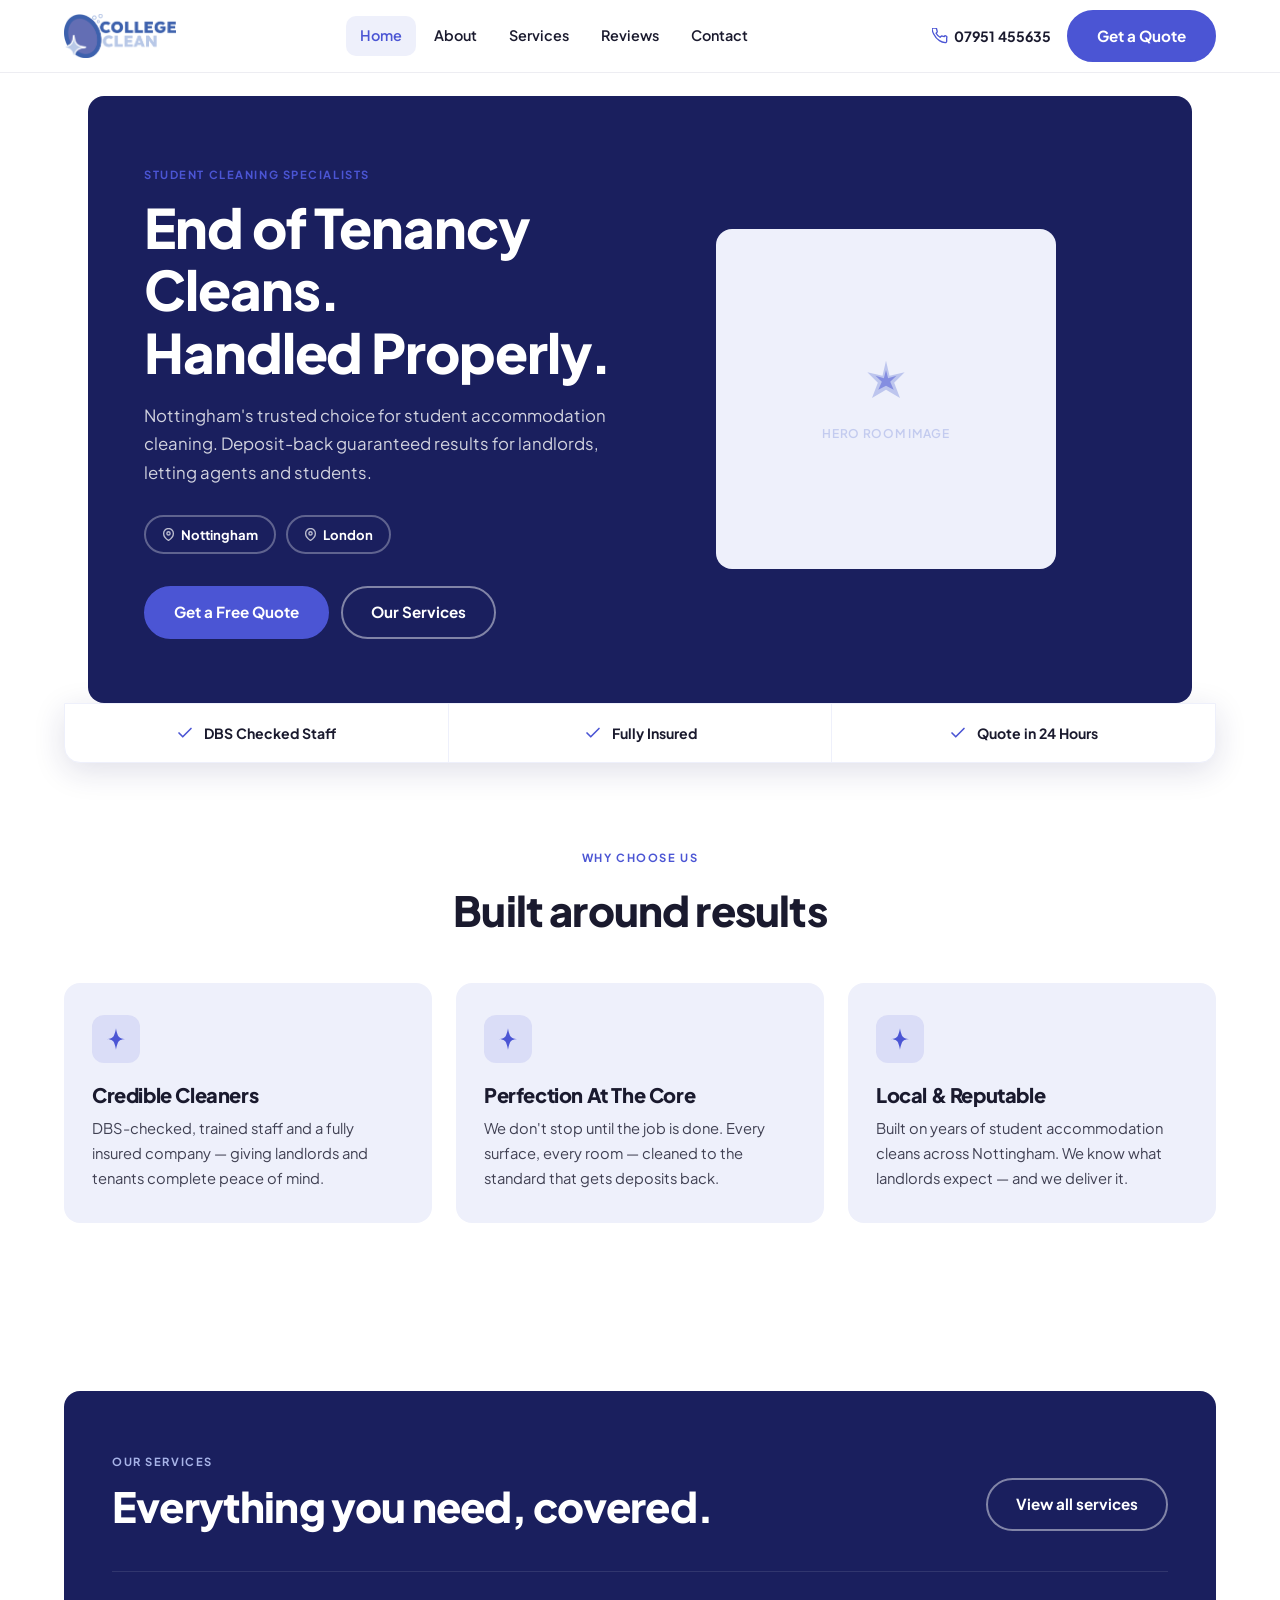
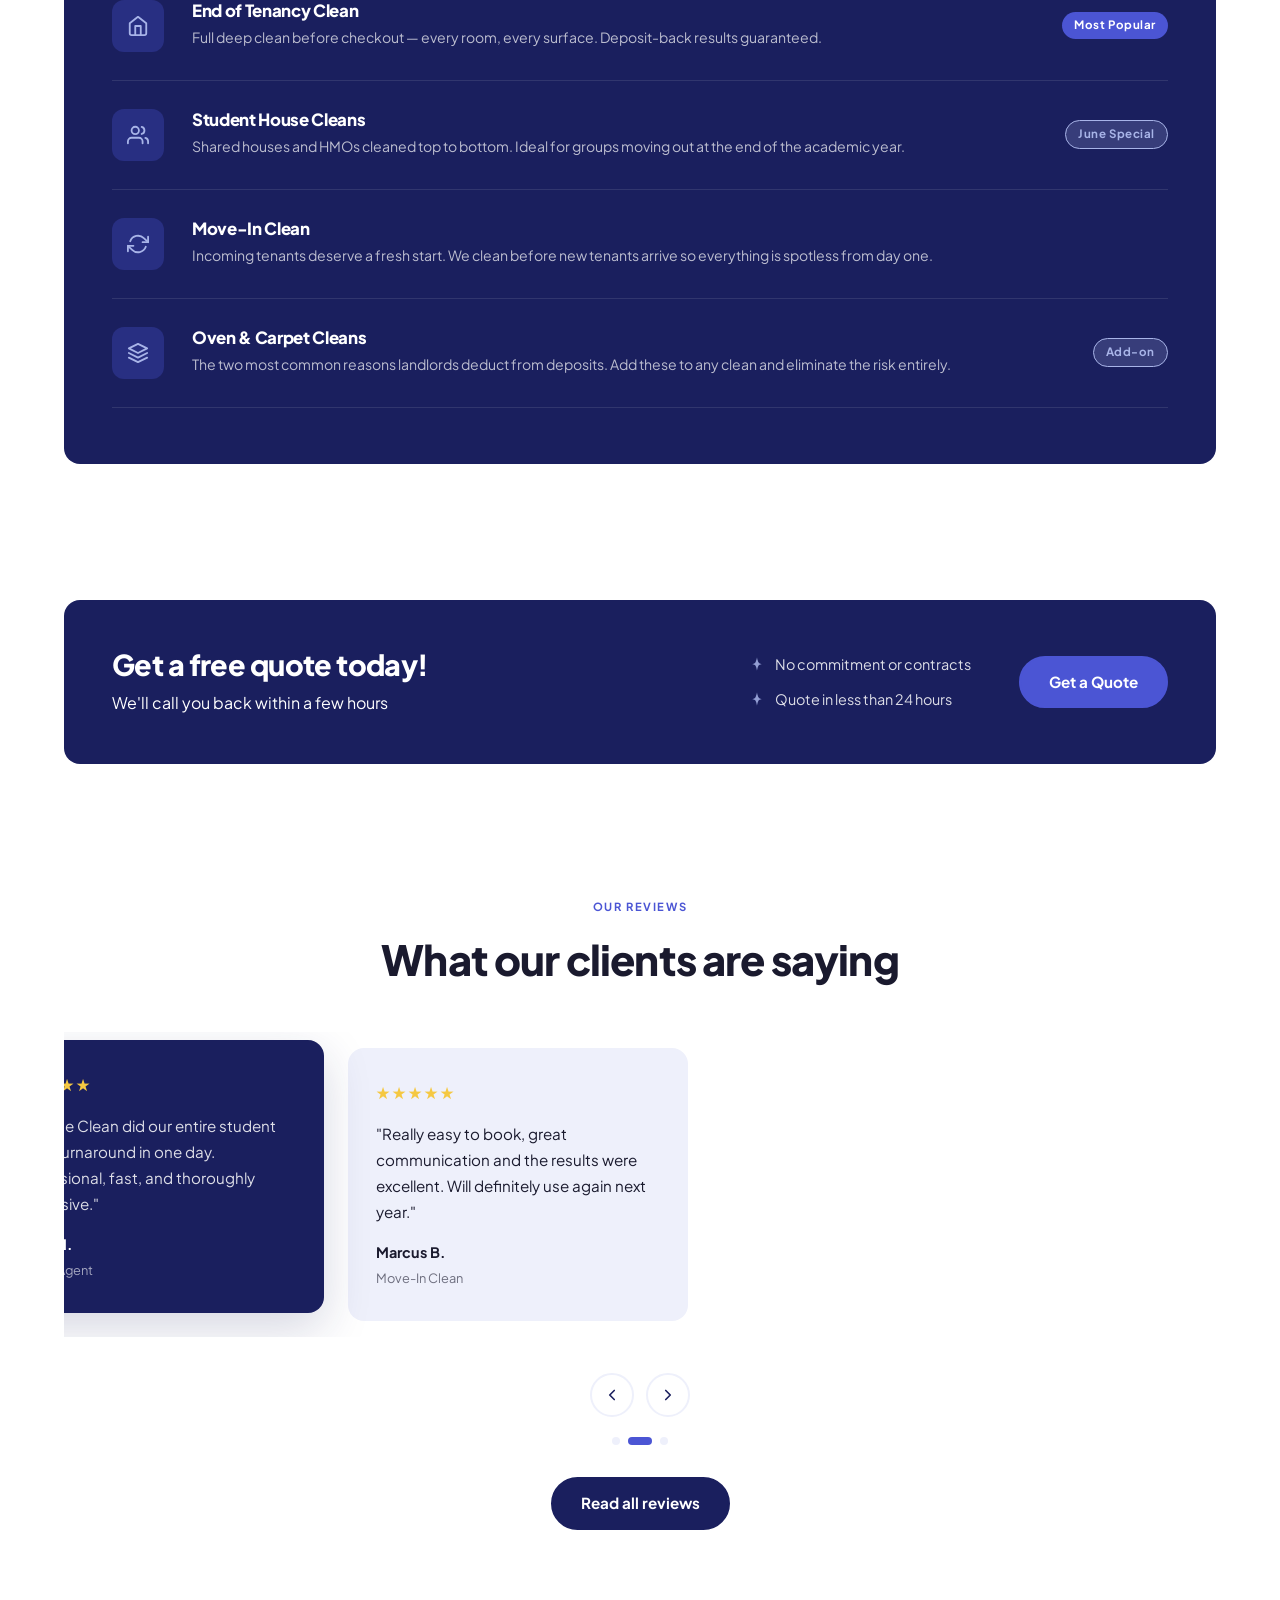
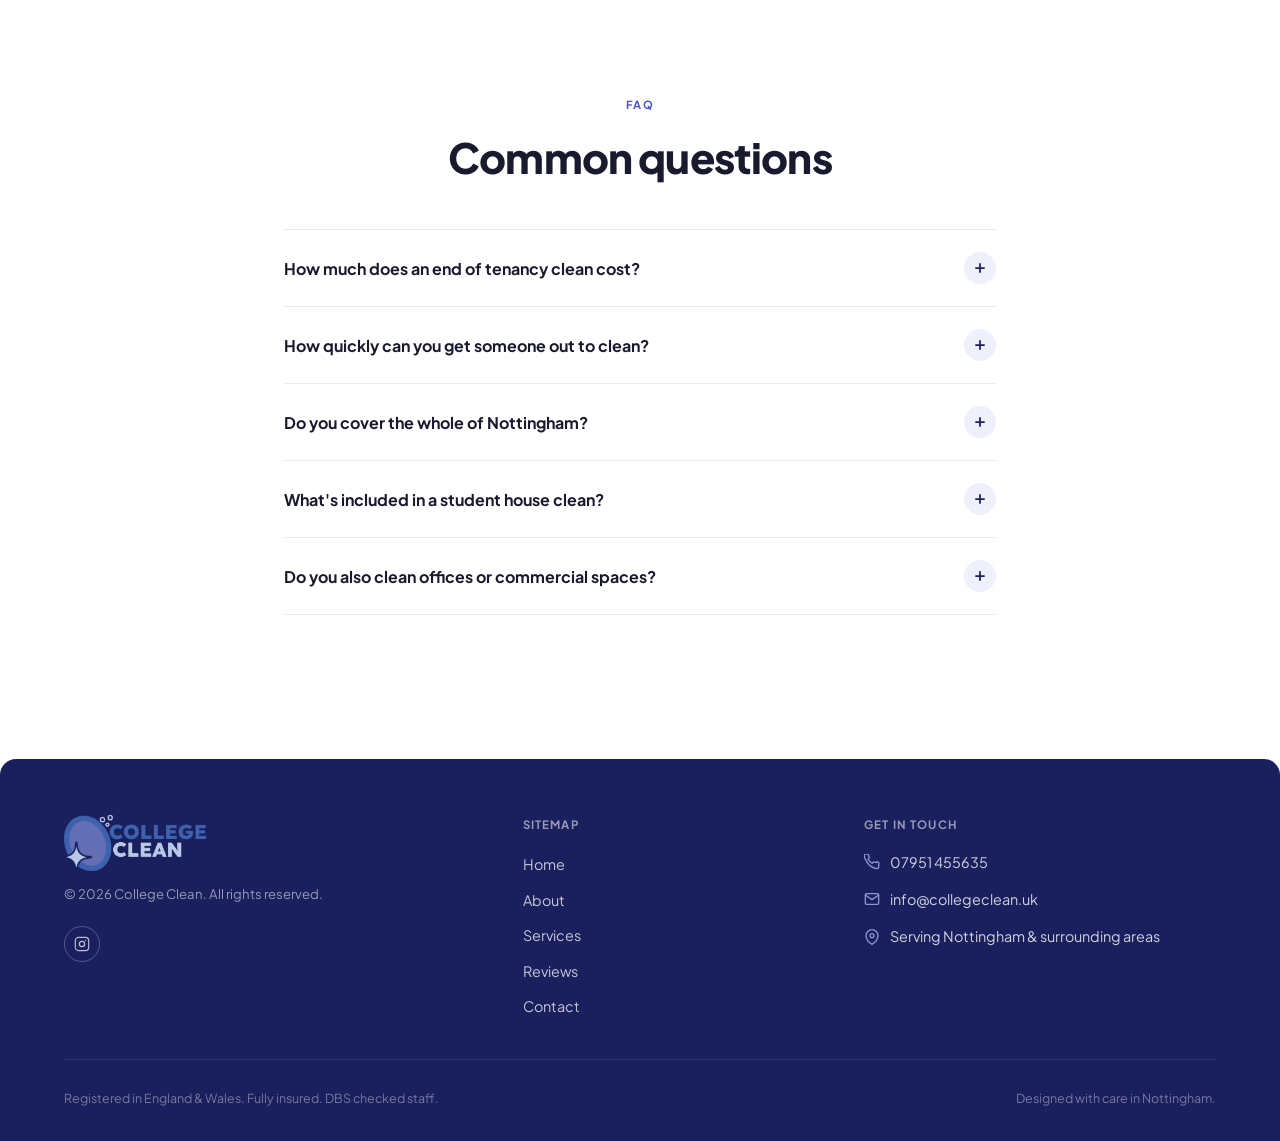
==== commit 5660e780: "minor tweaks" ====
--- a/college-clean/index.html
+++ b/college-clean/index.html
@@ -17,9 +17,9 @@
   <div class="container">
     <div class="nav__inner">
 
-      <!-- Logo: drop assets/logo.png in the assets/ folder and it will appear here -->
+      <!-- Logo: drop assets/FC_Full_NoSubtext@4x.png in the assets/ folder and it will appear here -->
       <a href="index.html" class="nav__logo" aria-label="College Clean home">
-        <img src="assets/logo.png" alt="College Clean logo"
+        <img src="assets/FC_Full_NoSubtext@4x.png" alt="College Clean logo"
              onerror="this.style.display='none';this.nextElementSibling.style.display='flex';"
         />
         <!-- Fallback placeholder shown until logo.png is added -->
@@ -394,7 +394,7 @@
       <div>
         <!-- Drop logo.png in assets/ folder — it will replace the text fallback automatically -->
         <a href="index.html" aria-label="College Clean home">
-          <img src="assets/logo.png" alt="College Clean" style="height:40px;margin-bottom:12px;"
+          <img src="assets/FC_Full_NoSubtext@4x.png" alt="College Clean" style="height:56px;margin-bottom:12px;"
                onerror="this.style.display='none';this.nextElementSibling.style.display='flex';" />
           <div class="footer__logo-placeholder" style="display:none;">
             <div class="logo-icon">
@@ -405,14 +405,8 @@
         </a>
         <p class="footer__copy">© 2026 College Clean. All rights reserved.</p>
         <div class="footer__social" aria-label="Social media">
-          <a href="#" class="social-icon" aria-label="Instagram">
+          <a href="https://www.instagram.com/college.cleaners/" class="social-icon" aria-label="Instagram" target="_blank" rel="noopener noreferrer">
             <svg width="16" height="16" viewBox="0 0 24 24" fill="none" stroke="currentColor" stroke-width="1.8"><rect x="2" y="2" width="20" height="20" rx="5" ry="5"/><circle cx="12" cy="12" r="4"/><circle cx="17.5" cy="6.5" r="1" fill="currentColor" stroke="none"/></svg>
-          </a>
-          <a href="#" class="social-icon" aria-label="Facebook">
-            <svg width="16" height="16" viewBox="0 0 24 24" fill="none" stroke="currentColor" stroke-width="1.8"><path d="M18 2h-3a5 5 0 00-5 5v3H7v4h3v8h4v-8h3l1-4h-4V7a1 1 0 011-1h3z"/></svg>
-          </a>
-          <a href="#" class="social-icon" aria-label="X (Twitter)">
-            <svg width="16" height="16" viewBox="0 0 24 24" fill="currentColor"><path d="M18.244 2.25h3.308l-7.227 8.26 8.502 11.24H16.17l-5.214-6.817L4.99 21.75H1.68l7.73-8.835L1.254 2.25H8.08l4.713 6.231zm-1.161 17.52h1.833L7.084 4.126H5.117z"/></svg>
           </a>
         </div>
       </div>
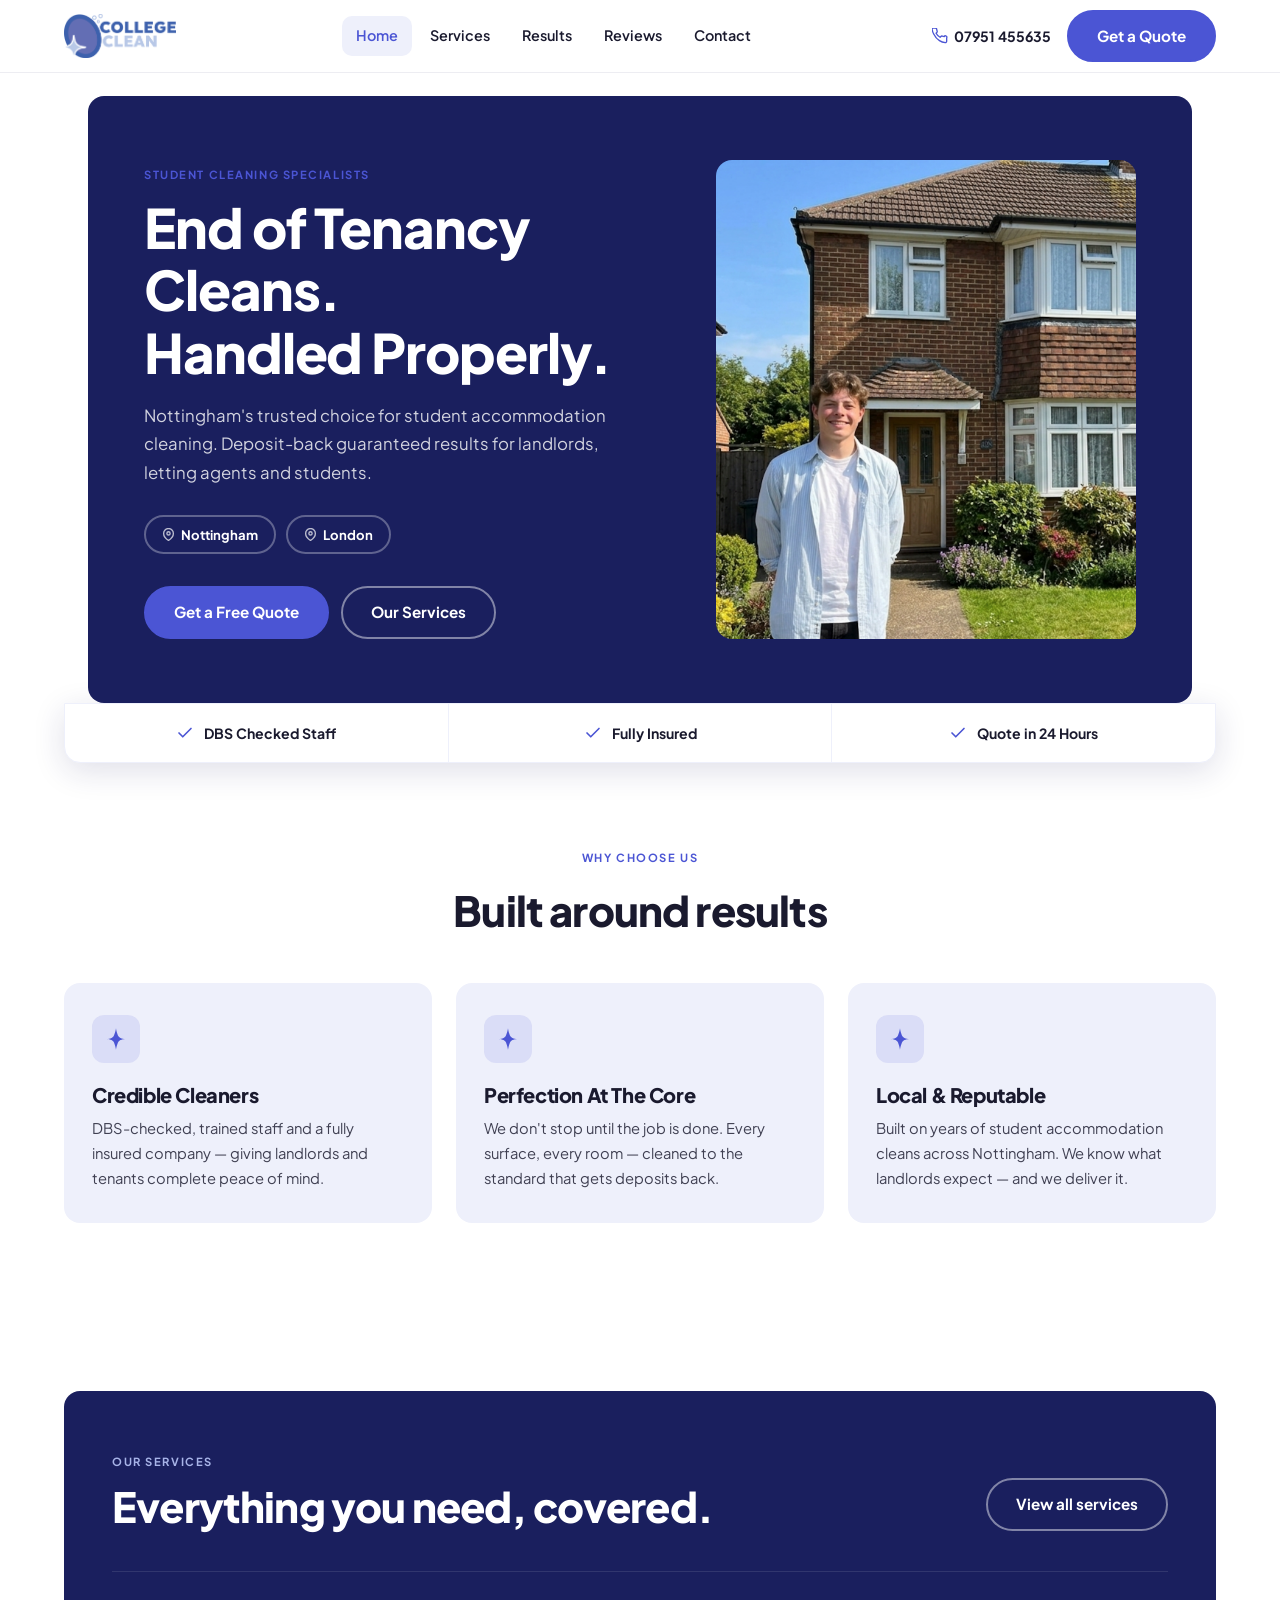
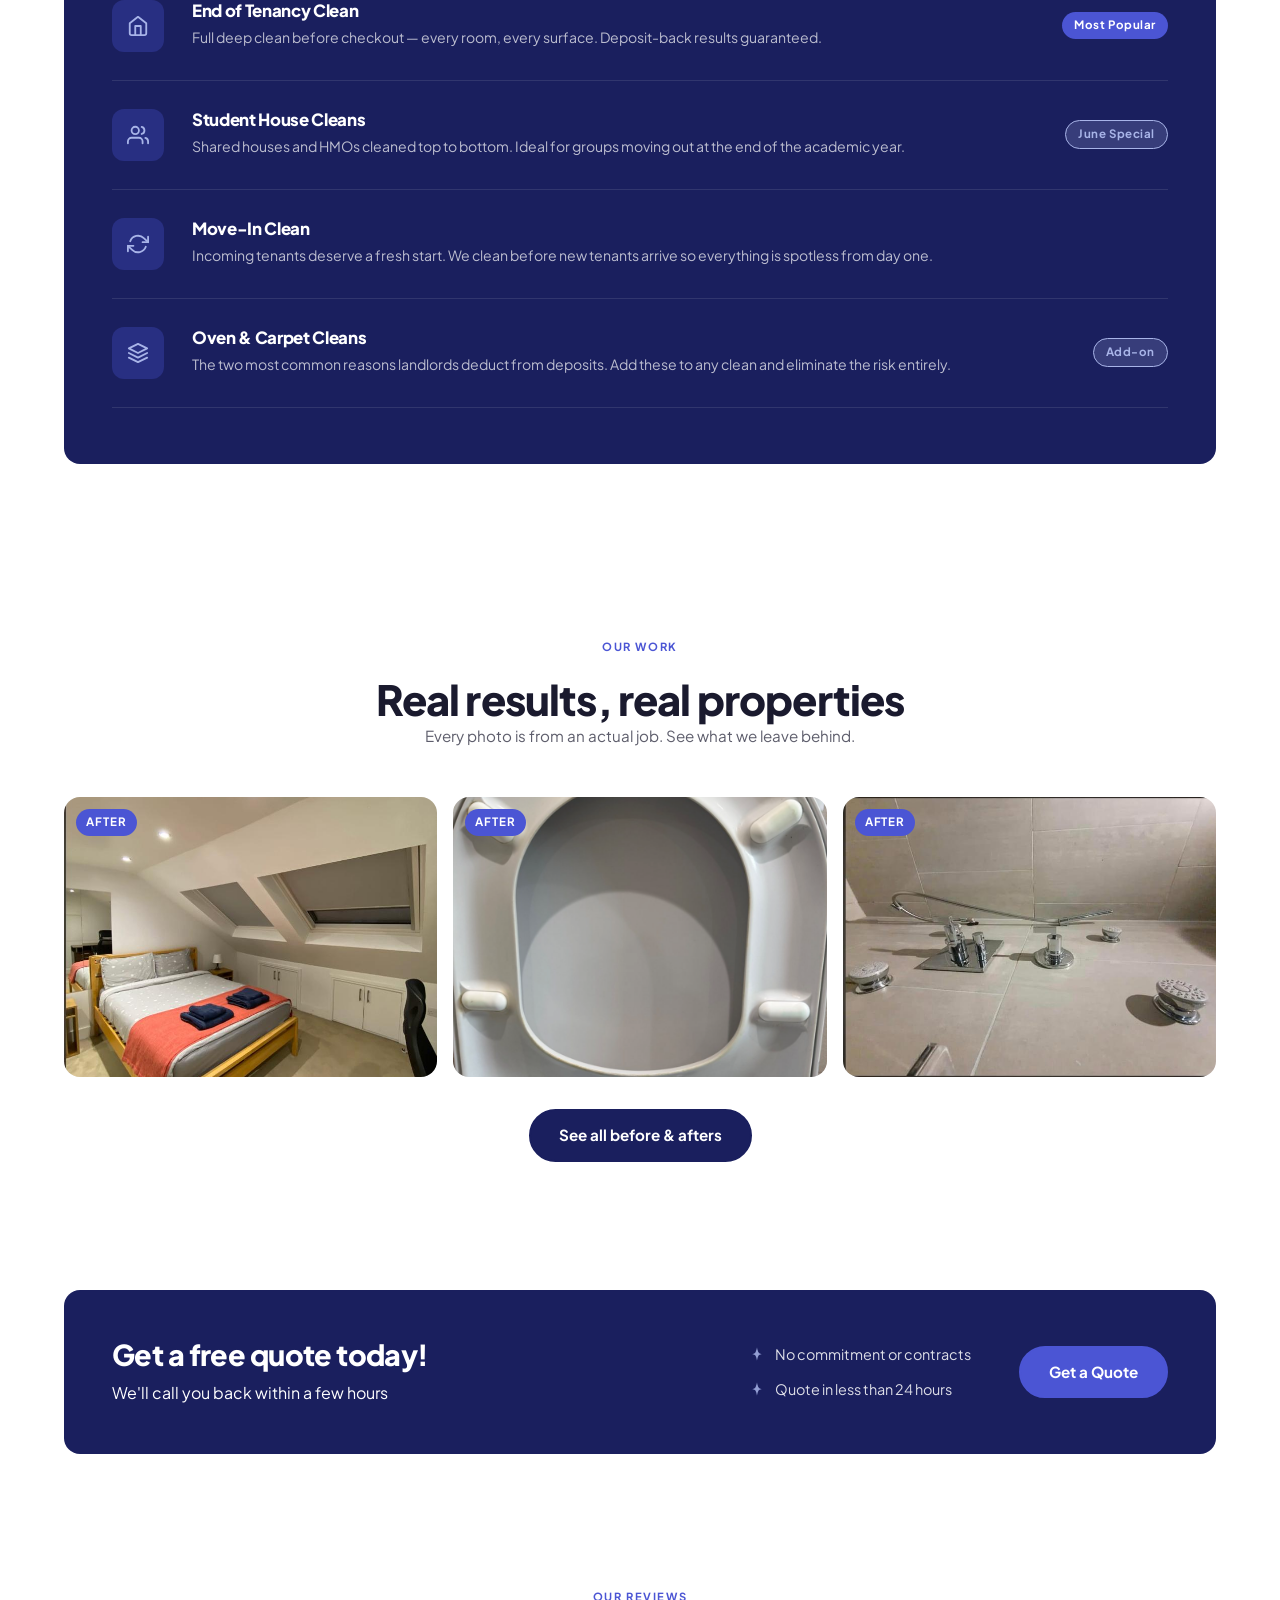
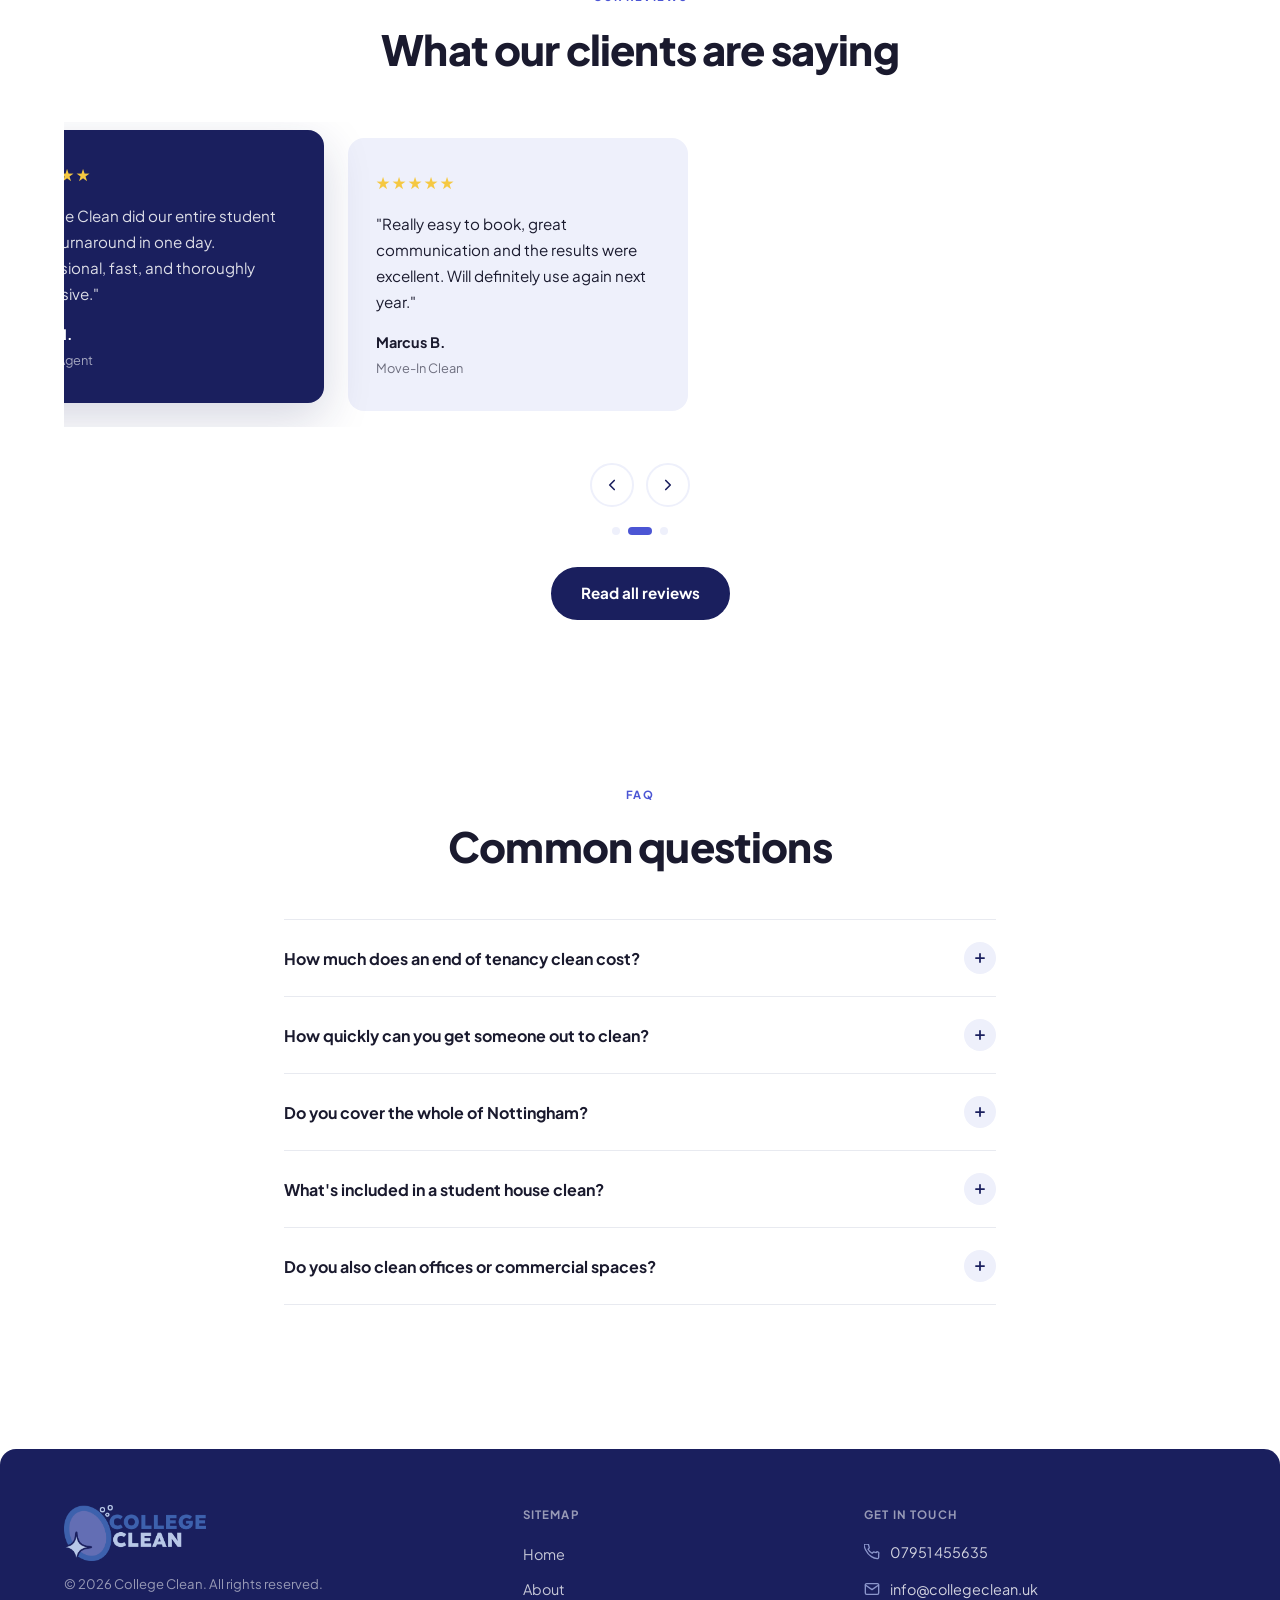
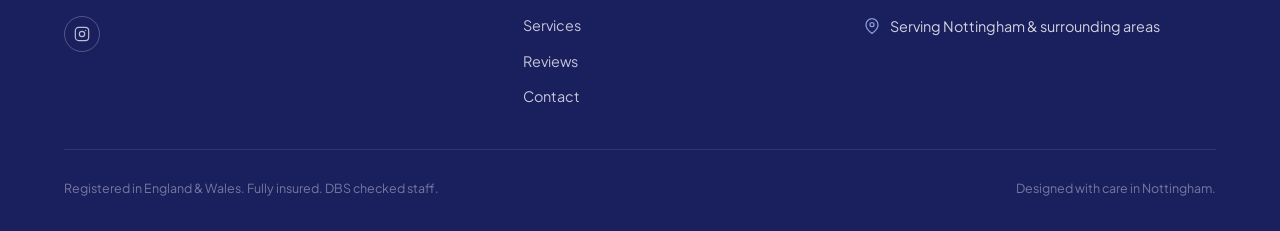
==== commit 2f0f405d: "Site wide changes and images added" ====
--- a/college-clean/index.html
+++ b/college-clean/index.html
@@ -5,6 +5,7 @@
   <meta name="viewport" content="width=device-width, initial-scale=1.0" />
   <title>College Clean — Student Accommodation Cleaning, Nottingham</title>
   <meta name="description" content="Nottingham's trusted student accommodation cleaning specialists. End of tenancy cleans, move-in cleans, student house cleans. Deposit-back results guaranteed." />
+  <link rel="icon" type="image/png" href="assets/CollegeCleanLogo@4x.png" />
   <link rel="stylesheet" href="styles.css" />
   <link rel="preconnect" href="https://fonts.googleapis.com" />
   <link rel="preconnect" href="https://fonts.gstatic.com" crossorigin />
@@ -33,8 +34,8 @@
 
       <nav class="nav__links" aria-label="Main navigation">
         <a href="index.html">Home</a>
-        <a href="about.html">About</a>
         <a href="services.html">Services</a>
+        <a href="results.html">Results</a>
         <a href="reviews.html">Reviews</a>
         <a href="contact.html">Contact</a>
       </nav>
@@ -54,8 +55,8 @@
   <!-- Mobile drawer -->
   <nav class="nav__mobile" aria-label="Mobile navigation">
     <a href="index.html">Home</a>
-    <a href="about.html">About</a>
     <a href="services.html">Services</a>
+    <a href="results.html">Results</a>
     <a href="reviews.html">Reviews</a>
     <a href="contact.html">Contact</a>
     <a href="tel:07951455635" class="nav__phone" style="padding:10px 14px;">
@@ -93,13 +94,8 @@
         </div>
       </div>
 
-      <!-- Hero image placeholder — REPLACE this div with <img src="assets/hero-room.jpg" alt="Clean student room"> -->
-      <div class="hero__image-placeholder" aria-hidden="true">
-        <svg width="56" height="56" viewBox="0 0 24 24" fill="none" aria-hidden="true">
-          <path d="M12 2L13.5 8.5L20 7L15.5 11.5L18 18L12 14.5L6 18L8.5 11.5L4 7L10.5 8.5L12 2Z" fill="#A8B4E8" opacity="0.7"/>
-          <path d="M12 6L12.9 9.5L16.5 8.5L13.8 11L15.3 14.5L12 12.7L8.7 14.5L10.2 11L7.5 8.5L11.1 9.5L12 6Z" fill="#4B55D4" opacity="0.5"/>
-        </svg>
-        <span>Hero room image</span>
+      <div class="hero__img-wrap">
+        <img src="assets/Hero_Image.png" alt="College Clean founder outside a student property in Nottingham" class="hero__img">
       </div>
     </section>
   </div>
@@ -225,6 +221,34 @@
           <span class="badge badge--accent">Add-on</span>
         </div>
 
+      </div>
+    </div>
+  </section>
+
+  <!-- ===================== RESULTS PREVIEW ===================== -->
+  <section class="section results-preview-section" aria-labelledby="results-preview-heading">
+    <div class="container">
+      <div class="section-head text-center">
+        <span class="label">Our Work</span>
+        <h2 id="results-preview-heading">Real results, real properties</h2>
+        <p style="max-width:520px;margin:0 auto;opacity:0.7;font-size:0.95rem;">Every photo is from an actual job. See what we leave behind.</p>
+      </div>
+      <div class="results-preview-grid">
+        <div class="results-preview-card results-preview-card--wide">
+          <img src="assets/Bedroom1.jpeg" alt="Cleaned student bedroom">
+          <span class="results-tag">After</span>
+        </div>
+        <div class="results-preview-card">
+          <img src="assets/After_1.png" alt="Spotless toilet after cleaning">
+          <span class="results-tag">After</span>
+        </div>
+        <div class="results-preview-card">
+          <img src="assets/Bathroom1_P3.jpeg" alt="Clean bathroom chrome fittings">
+          <span class="results-tag">After</span>
+        </div>
+      </div>
+      <div class="text-center mt-8">
+        <a href="results.html" class="btn btn--navy">See all before &amp; afters</a>
       </div>
     </div>
   </section>
--- a/college-clean/styles.css
+++ b/college-clean/styles.css
@@ -919,6 +919,214 @@
 .footer__bottom p { font-size: 0.78rem; opacity: 0.4; }
 
 /* =====================================================
+   HERO IMAGE
+   ===================================================== */
+.hero__img-wrap {
+  border-radius: var(--radius);
+  overflow: hidden;
+  align-self: stretch;
+  min-height: 320px;
+}
+.hero__img {
+  width: 100%;
+  height: 100%;
+  object-fit: cover;
+  object-position: center top;
+  display: block;
+}
+
+/* =====================================================
+   RESULTS PREVIEW (homepage teaser)
+   ===================================================== */
+.results-preview-grid {
+  display: grid;
+  grid-template-columns: 1fr 1fr 1fr;
+  grid-template-rows: auto;
+  gap: 16px;
+  margin-top: 40px;
+}
+.results-preview-card {
+  position: relative;
+  border-radius: var(--radius);
+  overflow: hidden;
+  aspect-ratio: 4 / 3;
+  background: var(--periwinkle);
+}
+.results-preview-card--wide {
+  grid-column: 1 / 2;
+  grid-row: 1 / 2;
+}
+.results-preview-card img {
+  width: 100%;
+  height: 100%;
+  object-fit: cover;
+  display: block;
+  transition: transform 0.4s ease;
+}
+.results-preview-card:hover img { transform: scale(1.04); }
+
+.results-tag {
+  position: absolute;
+  top: 12px;
+  left: 12px;
+  background: var(--blue);
+  color: var(--white);
+  font-size: 0.72rem;
+  font-weight: 700;
+  letter-spacing: 0.08em;
+  text-transform: uppercase;
+  padding: 4px 10px;
+  border-radius: var(--radius-pill);
+}
+
+/* =====================================================
+   BEFORE / AFTER SLIDER
+   ===================================================== */
+.ba-slider {
+  position: relative;
+  border-radius: var(--radius);
+  overflow: hidden;
+  cursor: ew-resize;
+  user-select: none;
+  max-width: 560px;
+  margin: 0 auto;
+  box-shadow: var(--shadow-lg);
+}
+.ba-img {
+  display: block;
+  width: 100%;
+  height: auto;
+}
+.ba-before-wrap {
+  position: absolute;
+  inset: 0;
+  clip-path: inset(0 50% 0 0);
+  overflow: hidden;
+}
+.ba-img--before {
+  position: absolute;
+  top: 0;
+  left: 0;
+  width: 100%;
+  height: 100%;
+  object-fit: cover;
+}
+.ba-divider {
+  position: absolute;
+  top: 0;
+  bottom: 0;
+  left: 50%;
+  width: 3px;
+  background: var(--white);
+  transform: translateX(-50%);
+  pointer-events: none;
+  z-index: 2;
+}
+.ba-handle {
+  position: absolute;
+  top: 50%;
+  left: 50%;
+  transform: translate(-50%, -50%);
+  width: 48px;
+  height: 48px;
+  border-radius: 50%;
+  background: var(--white);
+  box-shadow: var(--shadow-md);
+  display: flex;
+  align-items: center;
+  justify-content: center;
+  gap: 0;
+  color: var(--navy);
+}
+.ba-handle svg { flex-shrink: 0; }
+
+.ba-label {
+  position: absolute;
+  bottom: 16px;
+  font-size: 0.72rem;
+  font-weight: 700;
+  letter-spacing: 0.1em;
+  text-transform: uppercase;
+  padding: 5px 12px;
+  border-radius: var(--radius-pill);
+  pointer-events: none;
+  z-index: 3;
+}
+.ba-label--left  { left: 16px;  background: rgba(0,0,0,0.55); color: var(--white); }
+.ba-label--right { right: 16px; background: var(--blue); color: var(--white); }
+
+.ba-range {
+  position: absolute;
+  inset: 0;
+  width: 100%;
+  height: 100%;
+  opacity: 0;
+  cursor: ew-resize;
+  z-index: 4;
+  margin: 0;
+}
+
+/* =====================================================
+   BEFORE / AFTER TABS
+   ===================================================== */
+.ba-tabs {
+  display: flex;
+  gap: 8px;
+  justify-content: center;
+  margin: 0 0 32px;
+}
+.ba-tab {
+  padding: 10px 32px;
+  border-radius: var(--radius-pill);
+  border: 2px solid var(--blue);
+  background: transparent;
+  color: var(--blue);
+  font-family: var(--font);
+  font-size: 0.9rem;
+  font-weight: 700;
+  cursor: pointer;
+  transition: background var(--transition), color var(--transition);
+}
+.ba-tab--active {
+  background: var(--blue);
+  color: var(--white);
+}
+.ba-tab:not(.ba-tab--active):hover {
+  background: rgba(75,85,212,0.08);
+}
+
+.ba-panel { display: none; }
+.ba-panel--active { display: block; }
+
+/* =====================================================
+   PHOTO GALLERY GRID
+   ===================================================== */
+.gallery-grid {
+  display: grid;
+  grid-template-columns: repeat(3, 1fr);
+  gap: 16px;
+}
+.gallery-grid--3 { grid-template-columns: repeat(3, 1fr); }
+
+.gallery-item {
+  position: relative;
+  border-radius: var(--radius-sm);
+  overflow: hidden;
+  aspect-ratio: 4 / 3;
+  background: rgba(26,31,94,0.08);
+}
+.gallery-item--tall { aspect-ratio: 3 / 4; }
+.gallery-item img {
+  width: 100%;
+  height: 100%;
+  object-fit: cover;
+  display: block;
+  transition: transform 0.4s ease;
+}
+.gallery-item:hover img { transform: scale(1.04); }
+.gallery-item .results-tag { z-index: 2; }
+
+/* =====================================================
    SERVICES PAGE — 3x2 GRID
    ===================================================== */
 .services-cards-grid {
@@ -948,7 +1156,10 @@
     text-align: center;
     padding: 48px 36px;
   }
-  .hero__image-placeholder { max-width: 300px; margin: 0 auto; }
+  .hero__img-wrap { max-width: 400px; margin: 0 auto; min-height: 260px; align-self: auto; }
+  .results-preview-grid { grid-template-columns: 1fr 1fr; }
+  .gallery-grid { grid-template-columns: repeat(2, 1fr); }
+  .gallery-grid--3 { grid-template-columns: repeat(2, 1fr); }
   .hero__location-badges { justify-content: center; }
   .cta-banner {
     grid-template-columns: 1fr;
@@ -1001,6 +1212,10 @@
 
   .form-card { padding: 28px 20px; }
   .contact-info-card { padding: 28px 20px; }
+
+  .results-preview-grid { grid-template-columns: 1fr; }
+  .gallery-grid { grid-template-columns: repeat(2, 1fr); }
+  .gallery-grid--3 { grid-template-columns: 1fr 1fr; }
 }
 
 @media (max-width: 480px) {
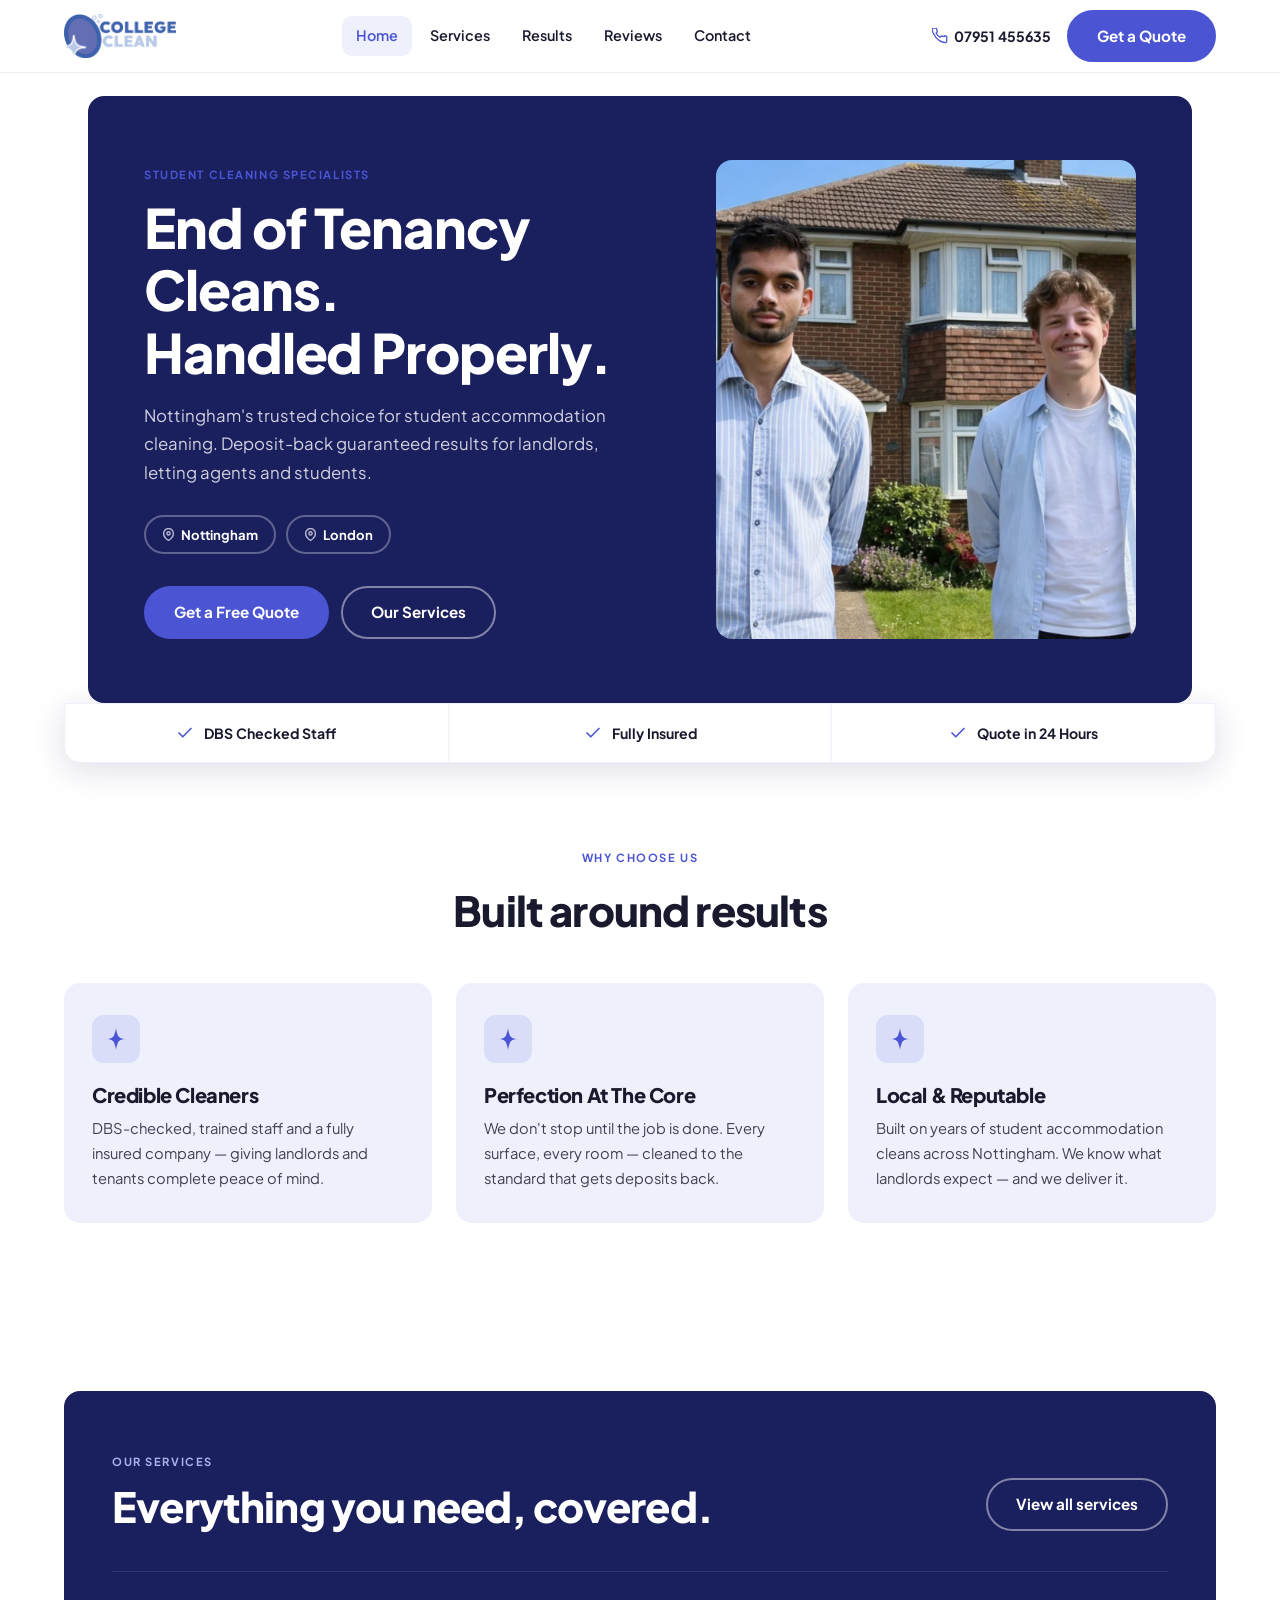
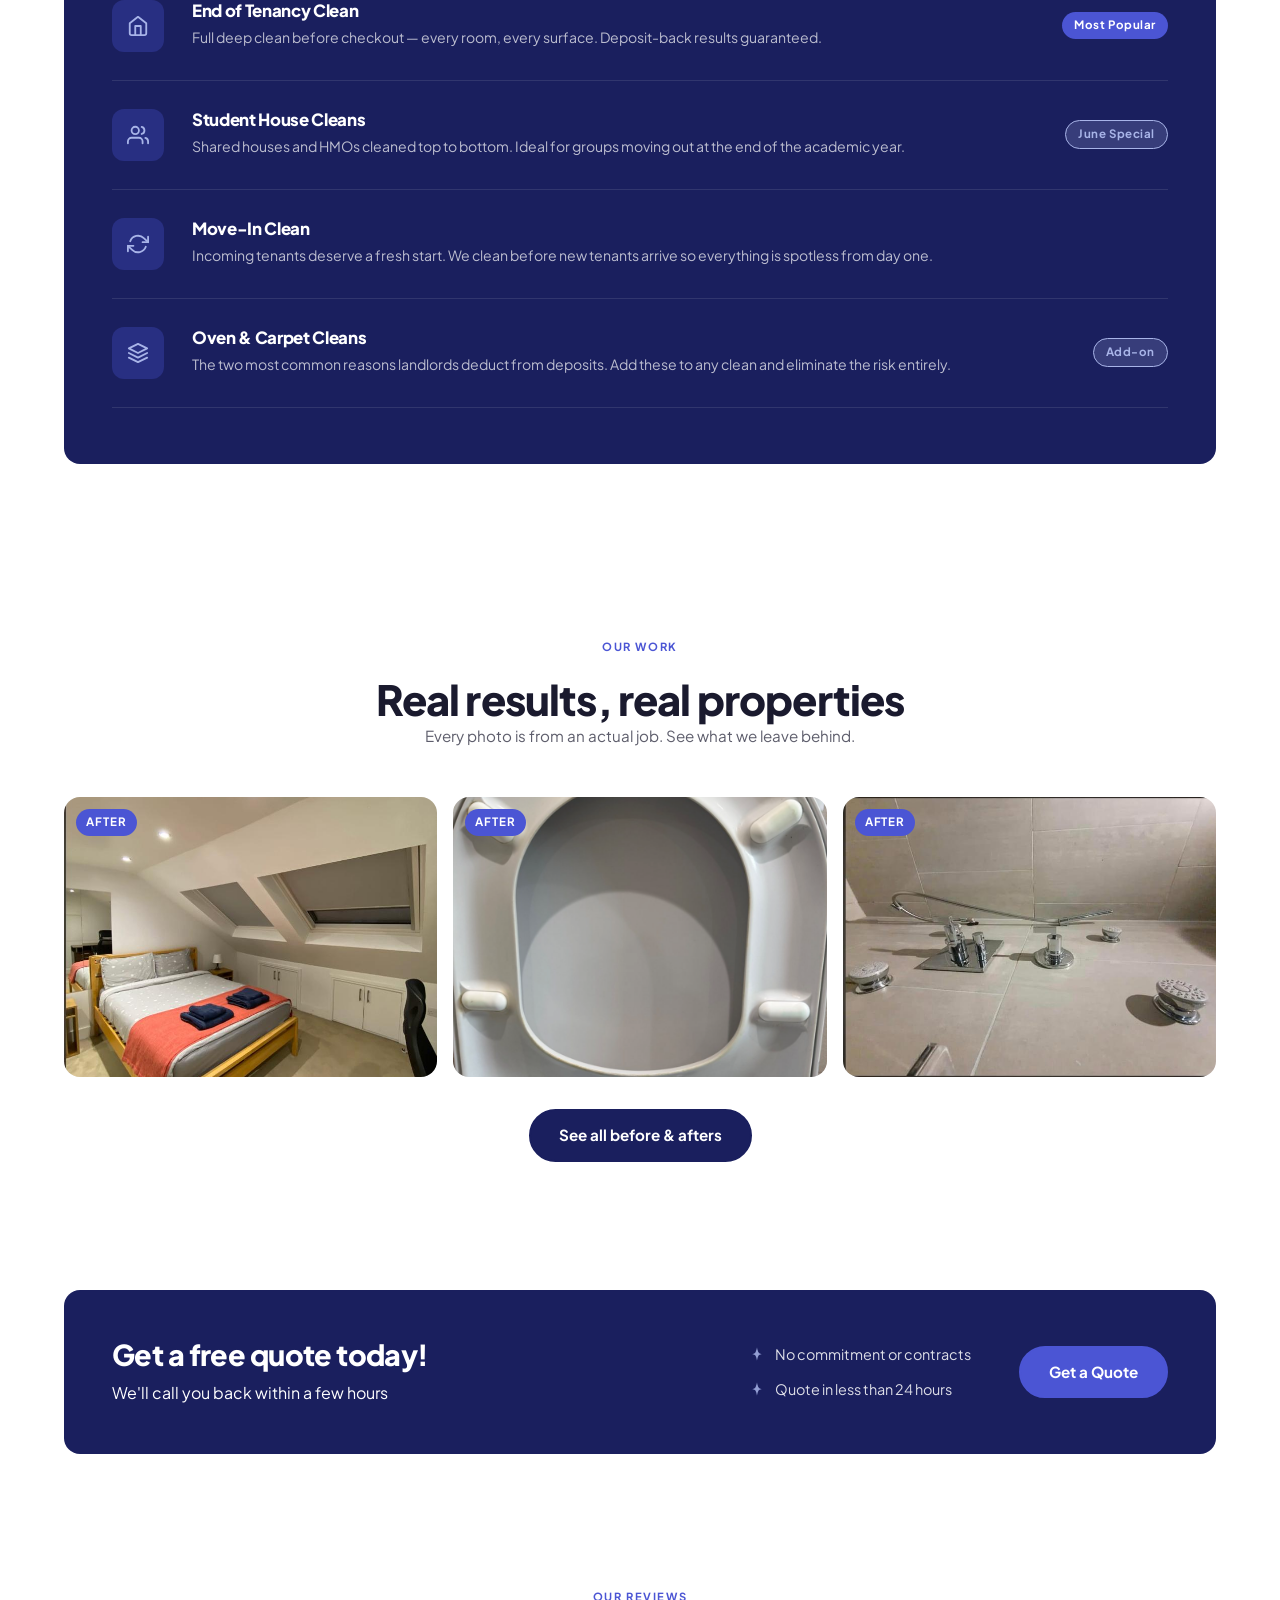
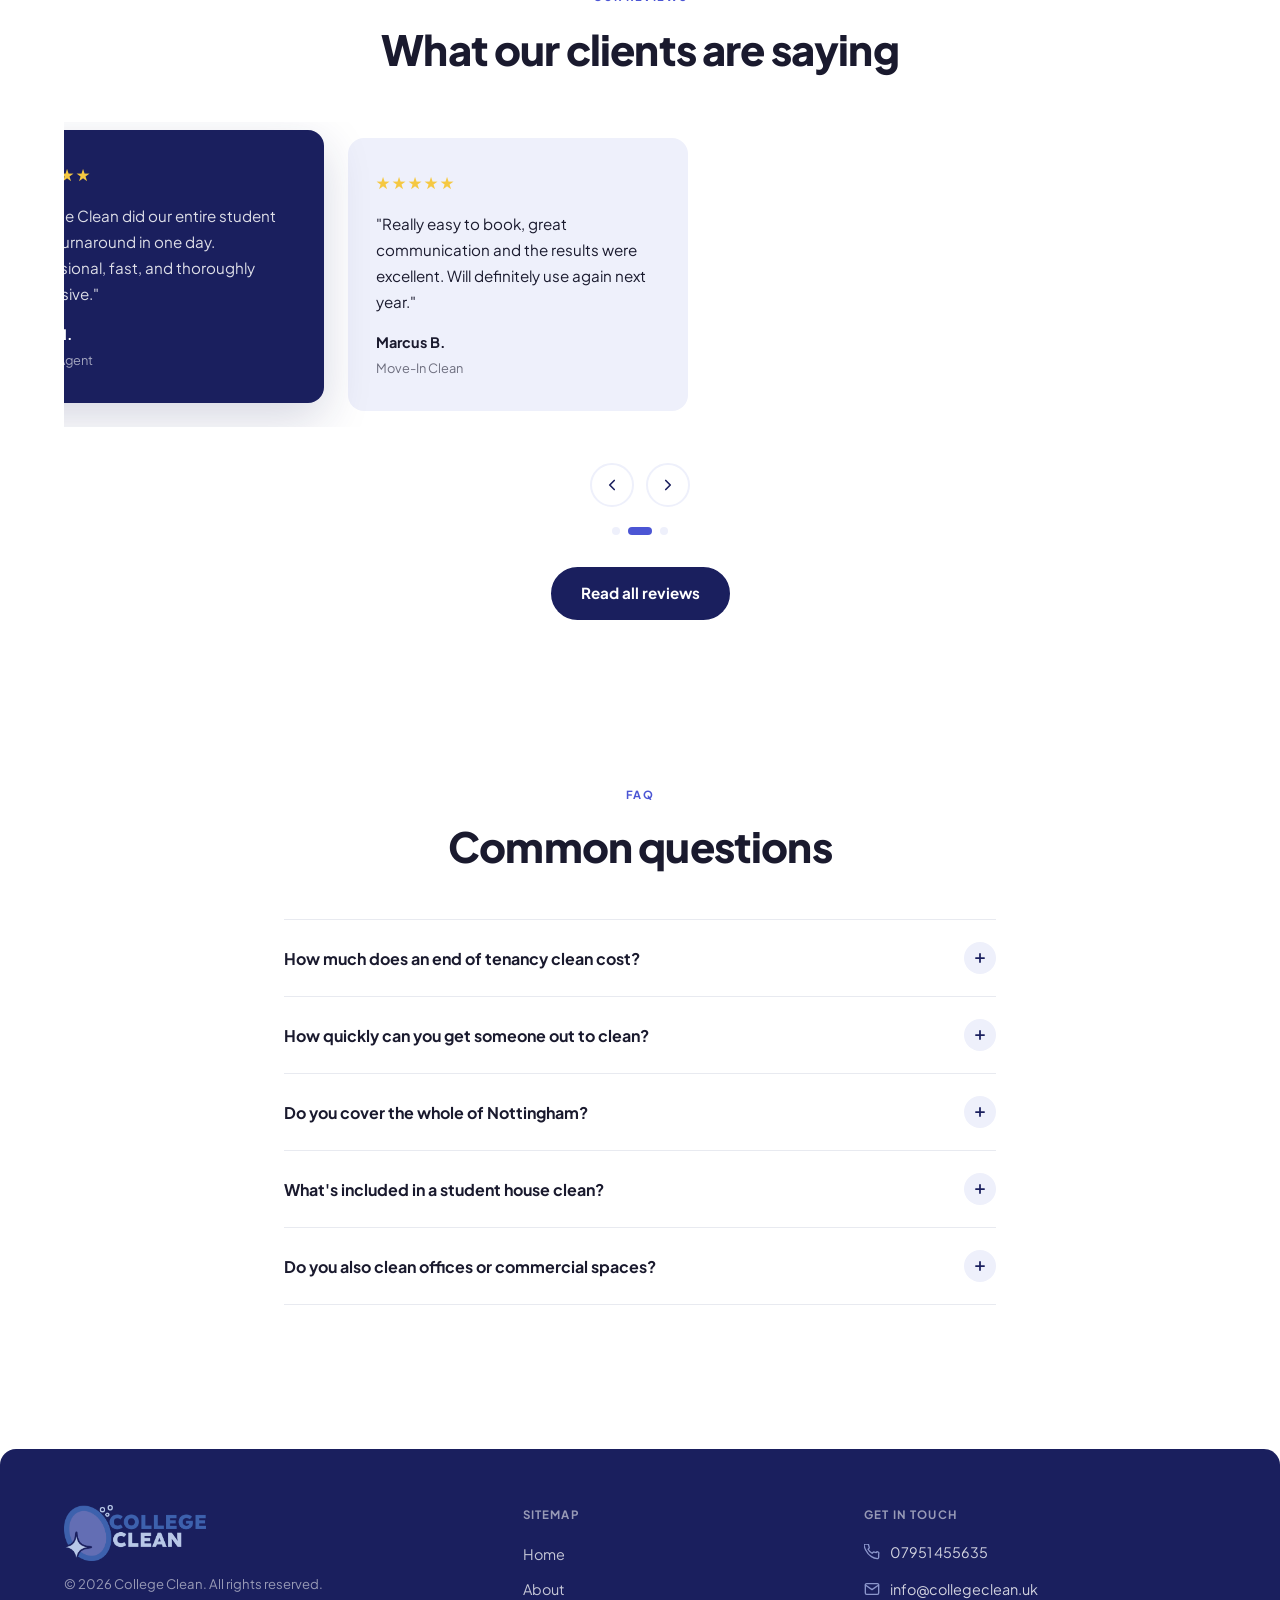
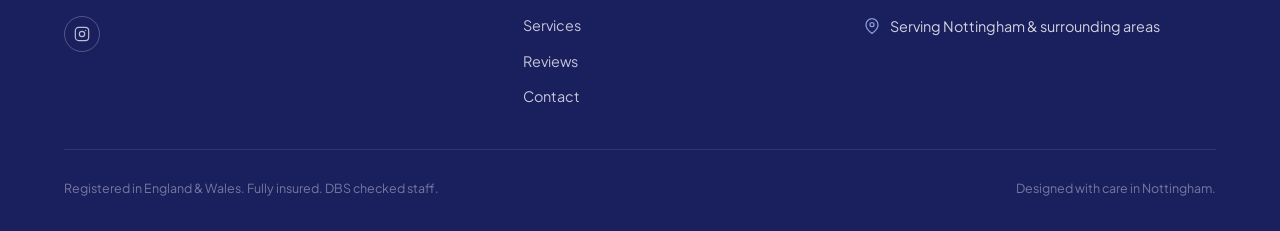
==== commit 1e5dbcad: "Hero image change + new before after photos" ====
--- a/college-clean/index.html
+++ b/college-clean/index.html
@@ -95,7 +95,7 @@
       </div>
 
       <div class="hero__img-wrap">
-        <img src="assets/Hero_Image.png" alt="College Clean founder outside a student property in Nottingham" class="hero__img">
+        <img src="assets/Hero_Image2.png" alt="College Clean founder outside a student property in Nottingham" class="hero__img">
       </div>
     </section>
   </div>
--- a/college-clean/styles.css
+++ b/college-clean/styles.css
@@ -1095,6 +1095,21 @@
   background: rgba(75,85,212,0.08);
 }
 
+/* Light tabs for dark (navy) section backgrounds */
+.ba-tab--light {
+  border-color: rgba(255,255,255,0.5);
+  color: var(--white);
+}
+.ba-tab--light.ba-tab--active {
+  background: var(--white);
+  color: var(--navy);
+  border-color: var(--white);
+}
+.ba-tab--light:not(.ba-tab--active):hover {
+  background: rgba(255,255,255,0.12);
+  border-color: rgba(255,255,255,0.8);
+}
+
 .ba-panel { display: none; }
 .ba-panel--active { display: block; }
 
@@ -1107,6 +1122,7 @@
   gap: 16px;
 }
 .gallery-grid--3 { grid-template-columns: repeat(3, 1fr); }
+.gallery-grid--2 { grid-template-columns: repeat(2, 1fr); }
 
 .gallery-item {
   position: relative;
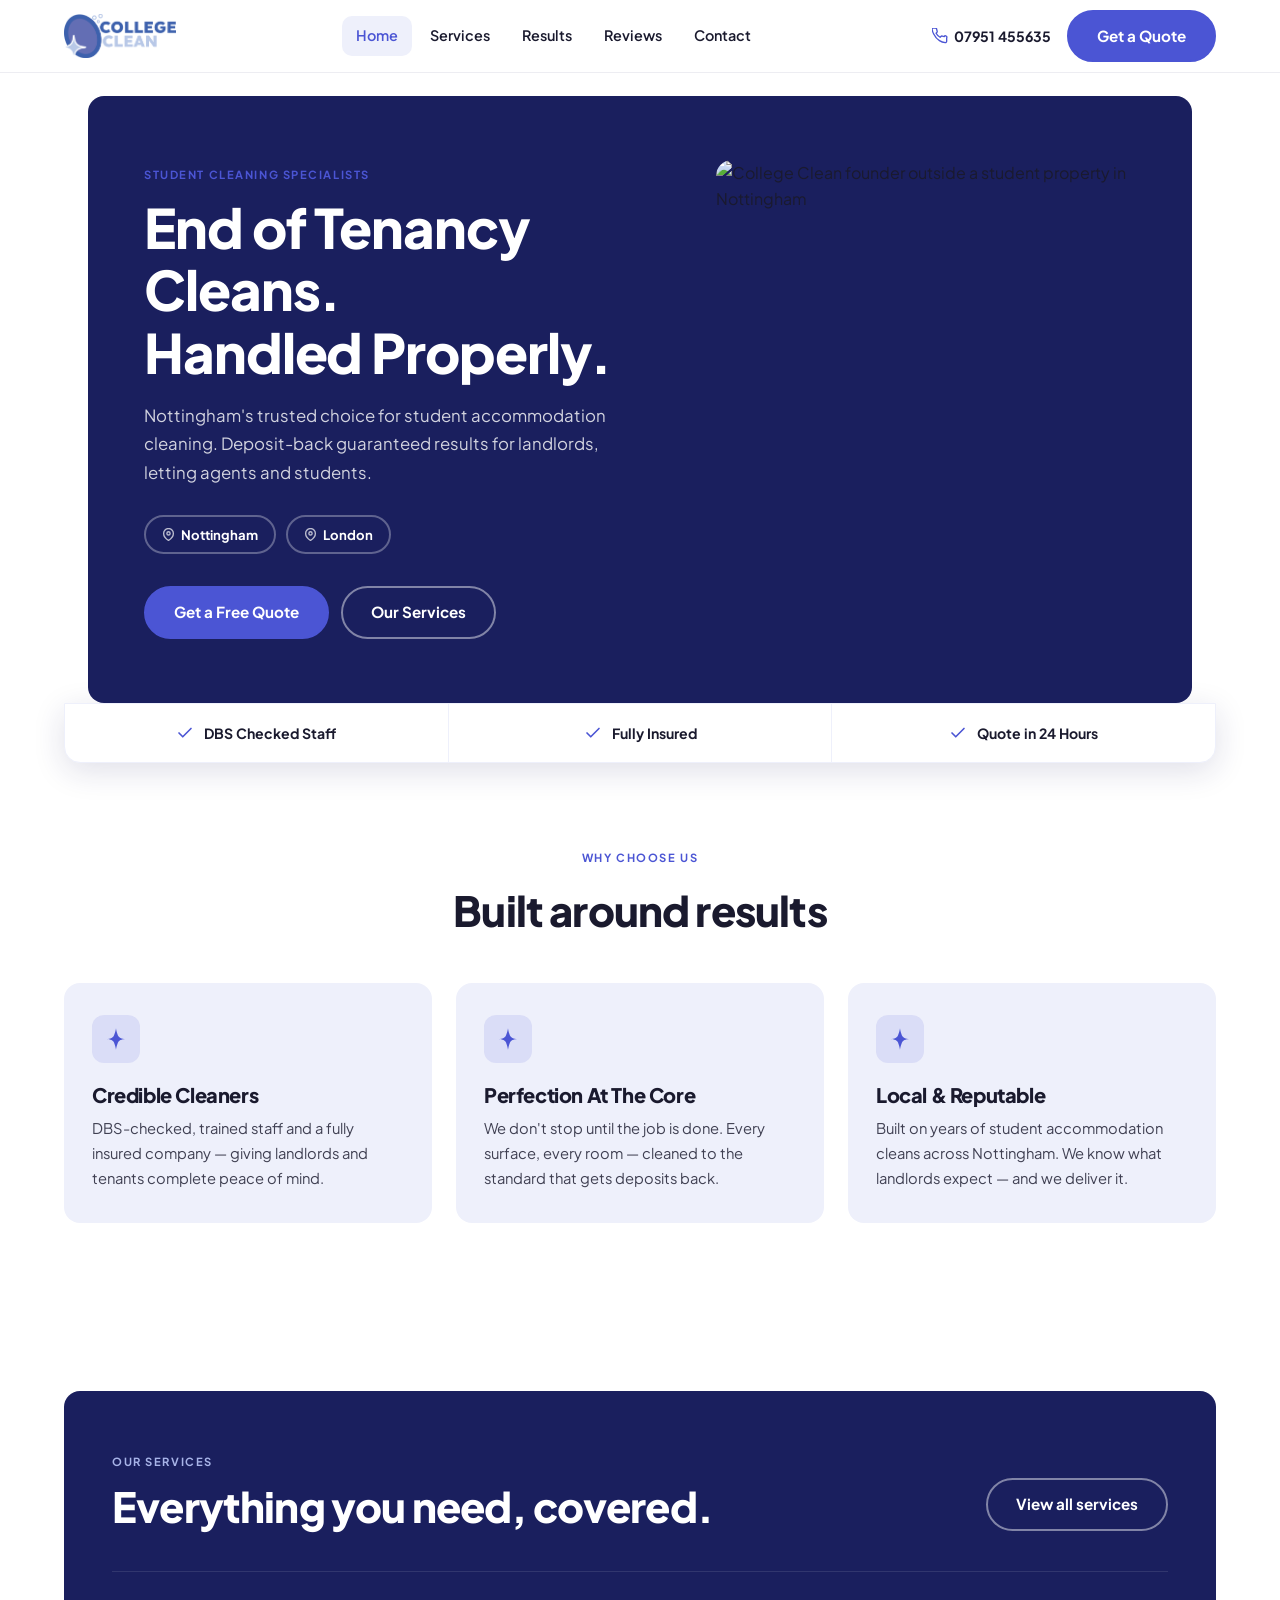
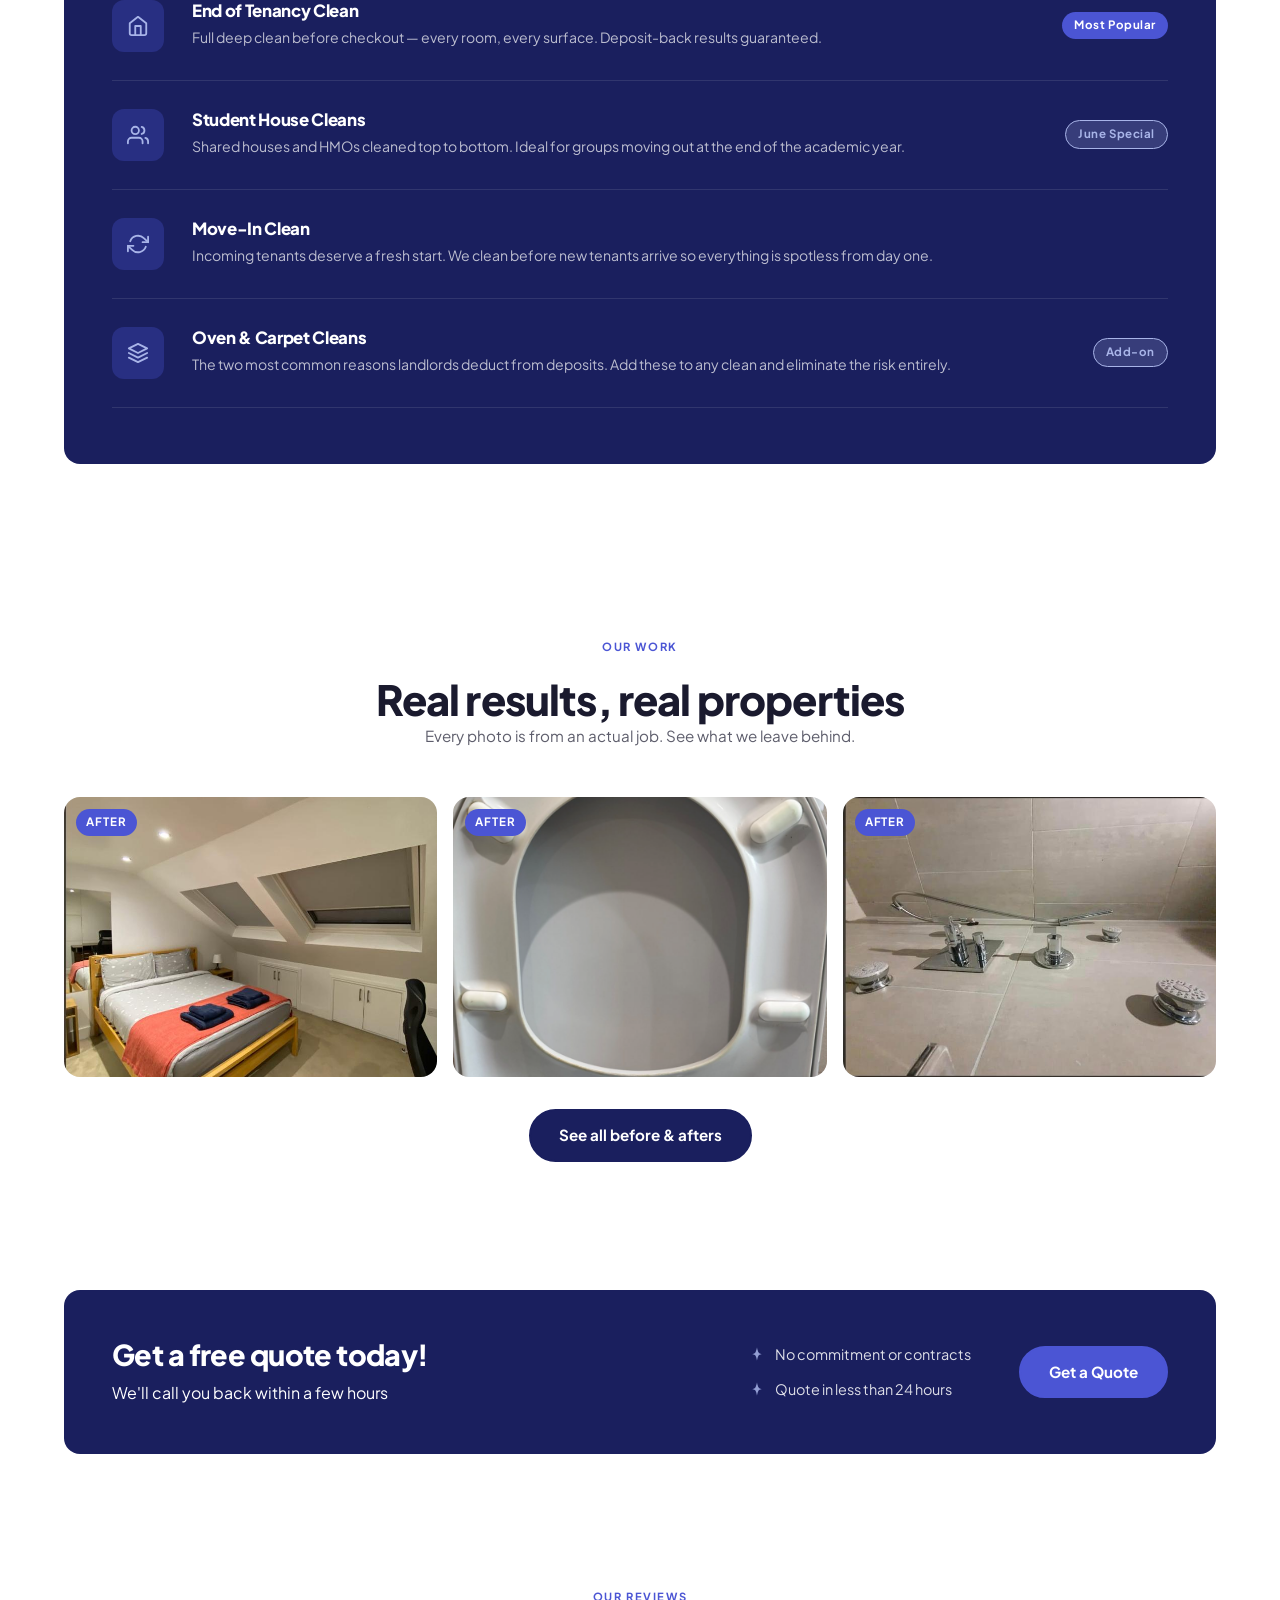
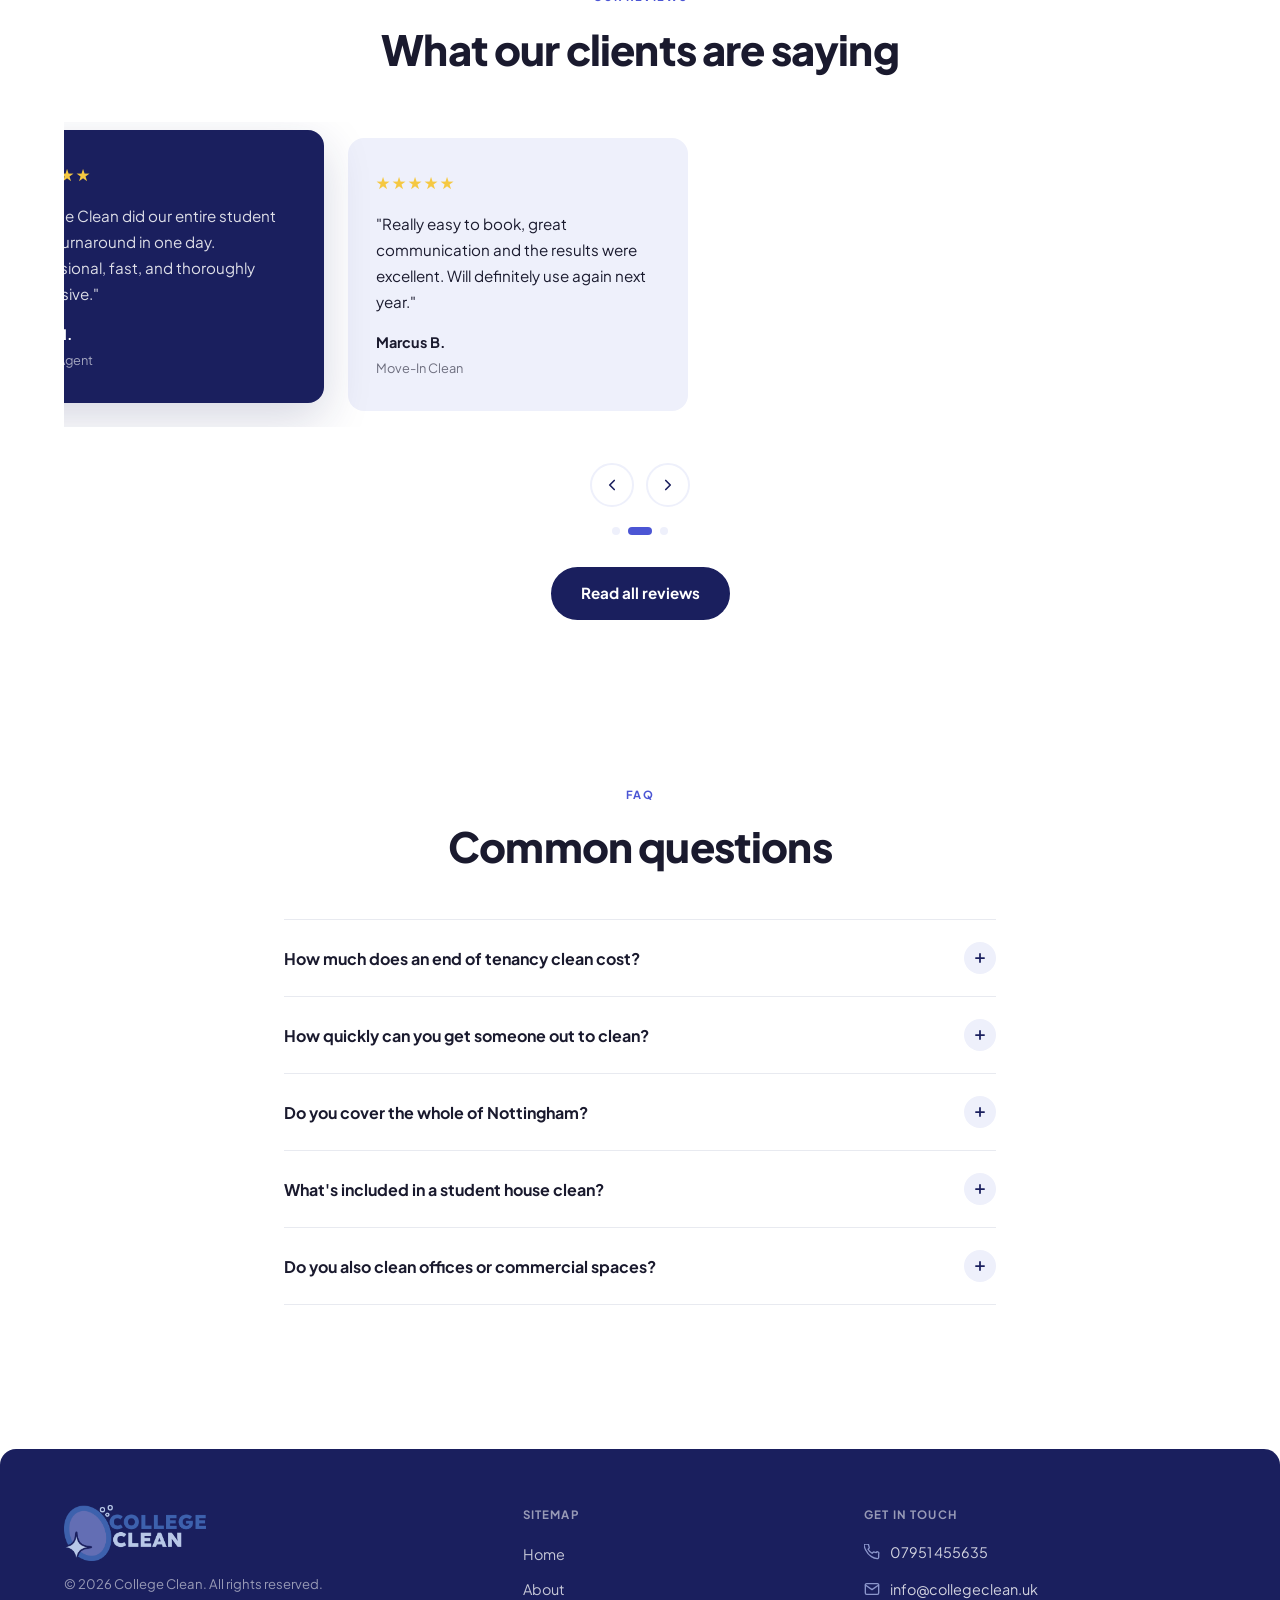
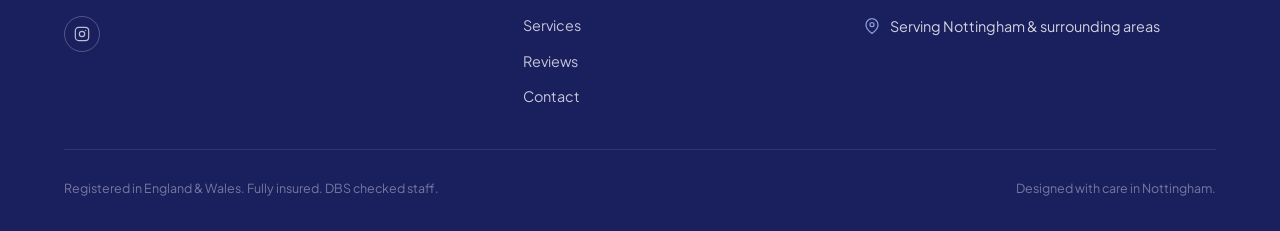
==== commit 6619e2dc: "Changed image" ====
--- a/college-clean/index.html
+++ b/college-clean/index.html
@@ -95,7 +95,7 @@
       </div>
 
       <div class="hero__img-wrap">
-        <img src="assets/Hero_Image2.png" alt="College Clean founder outside a student property in Nottingham" class="hero__img">
+        <img src="assets/Hero_Image3.png" alt="College Clean founder outside a student property in Nottingham" class="hero__img">
       </div>
     </section>
   </div>
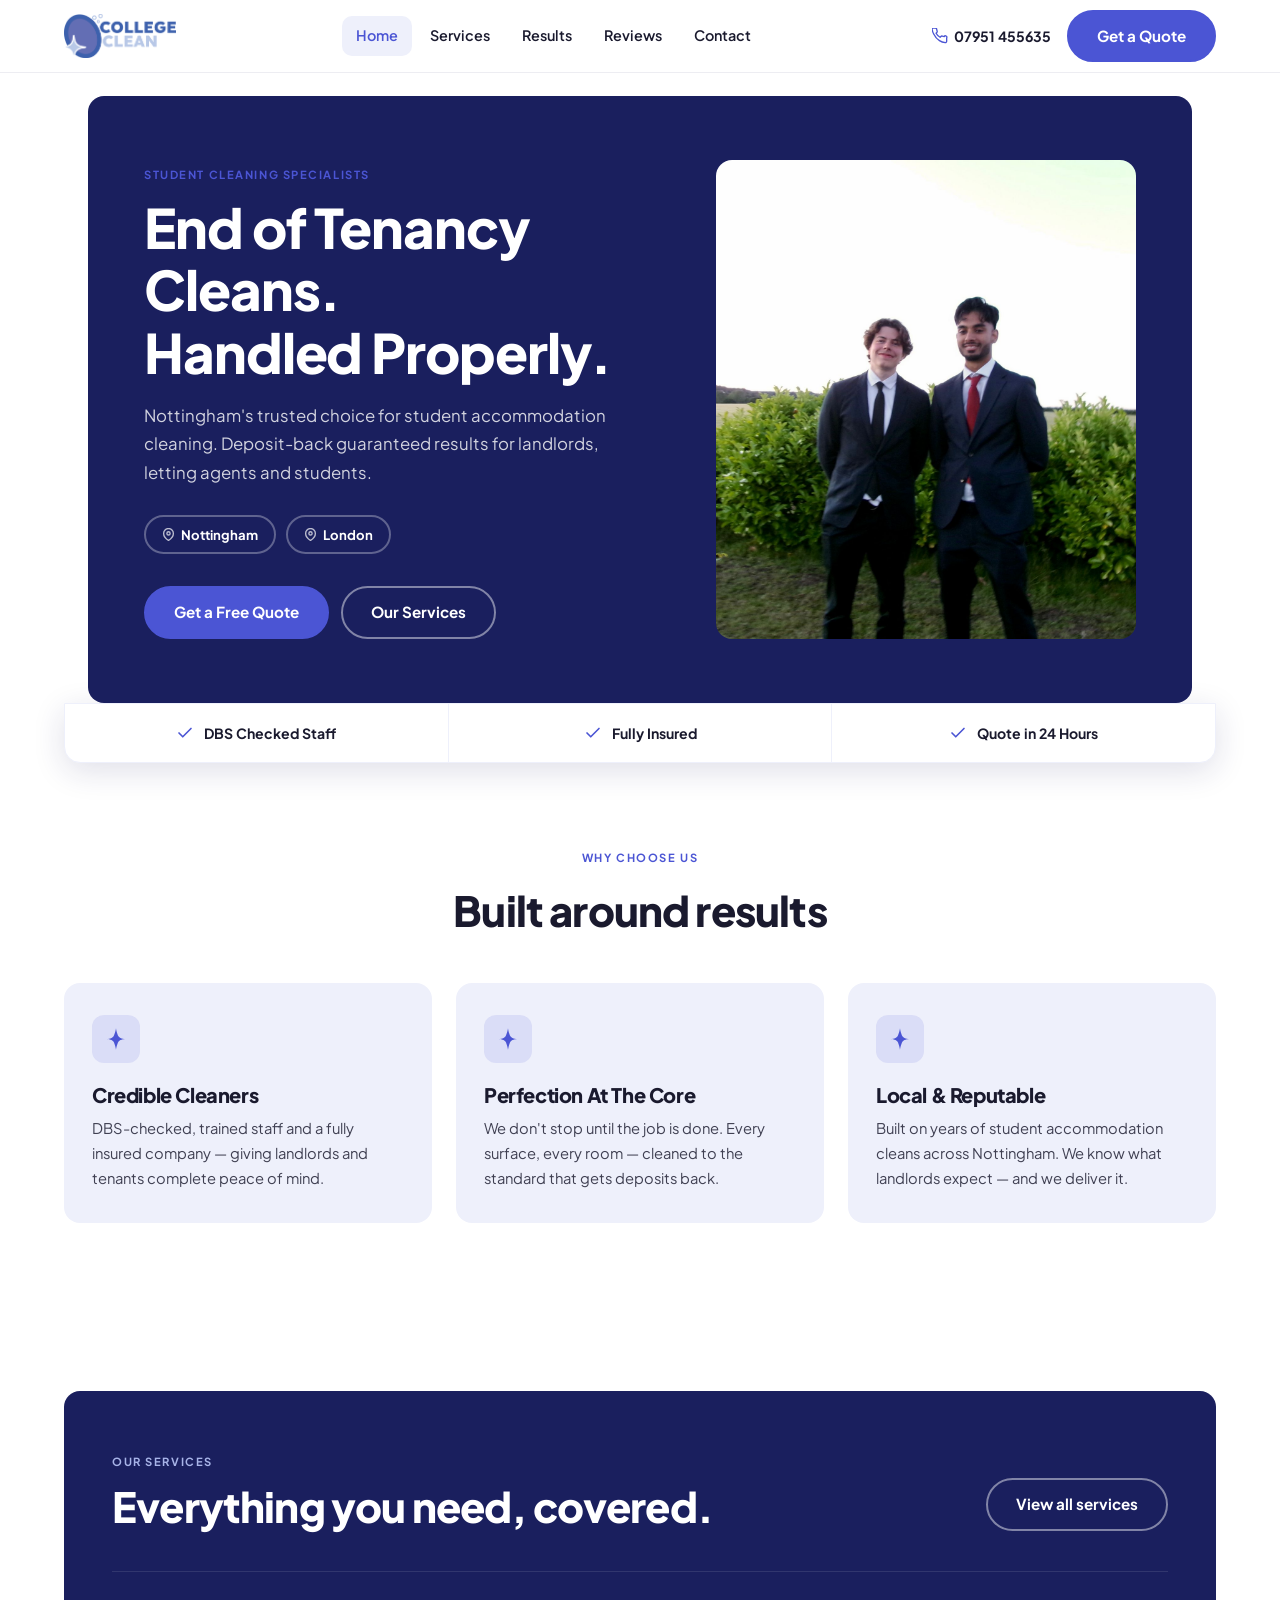
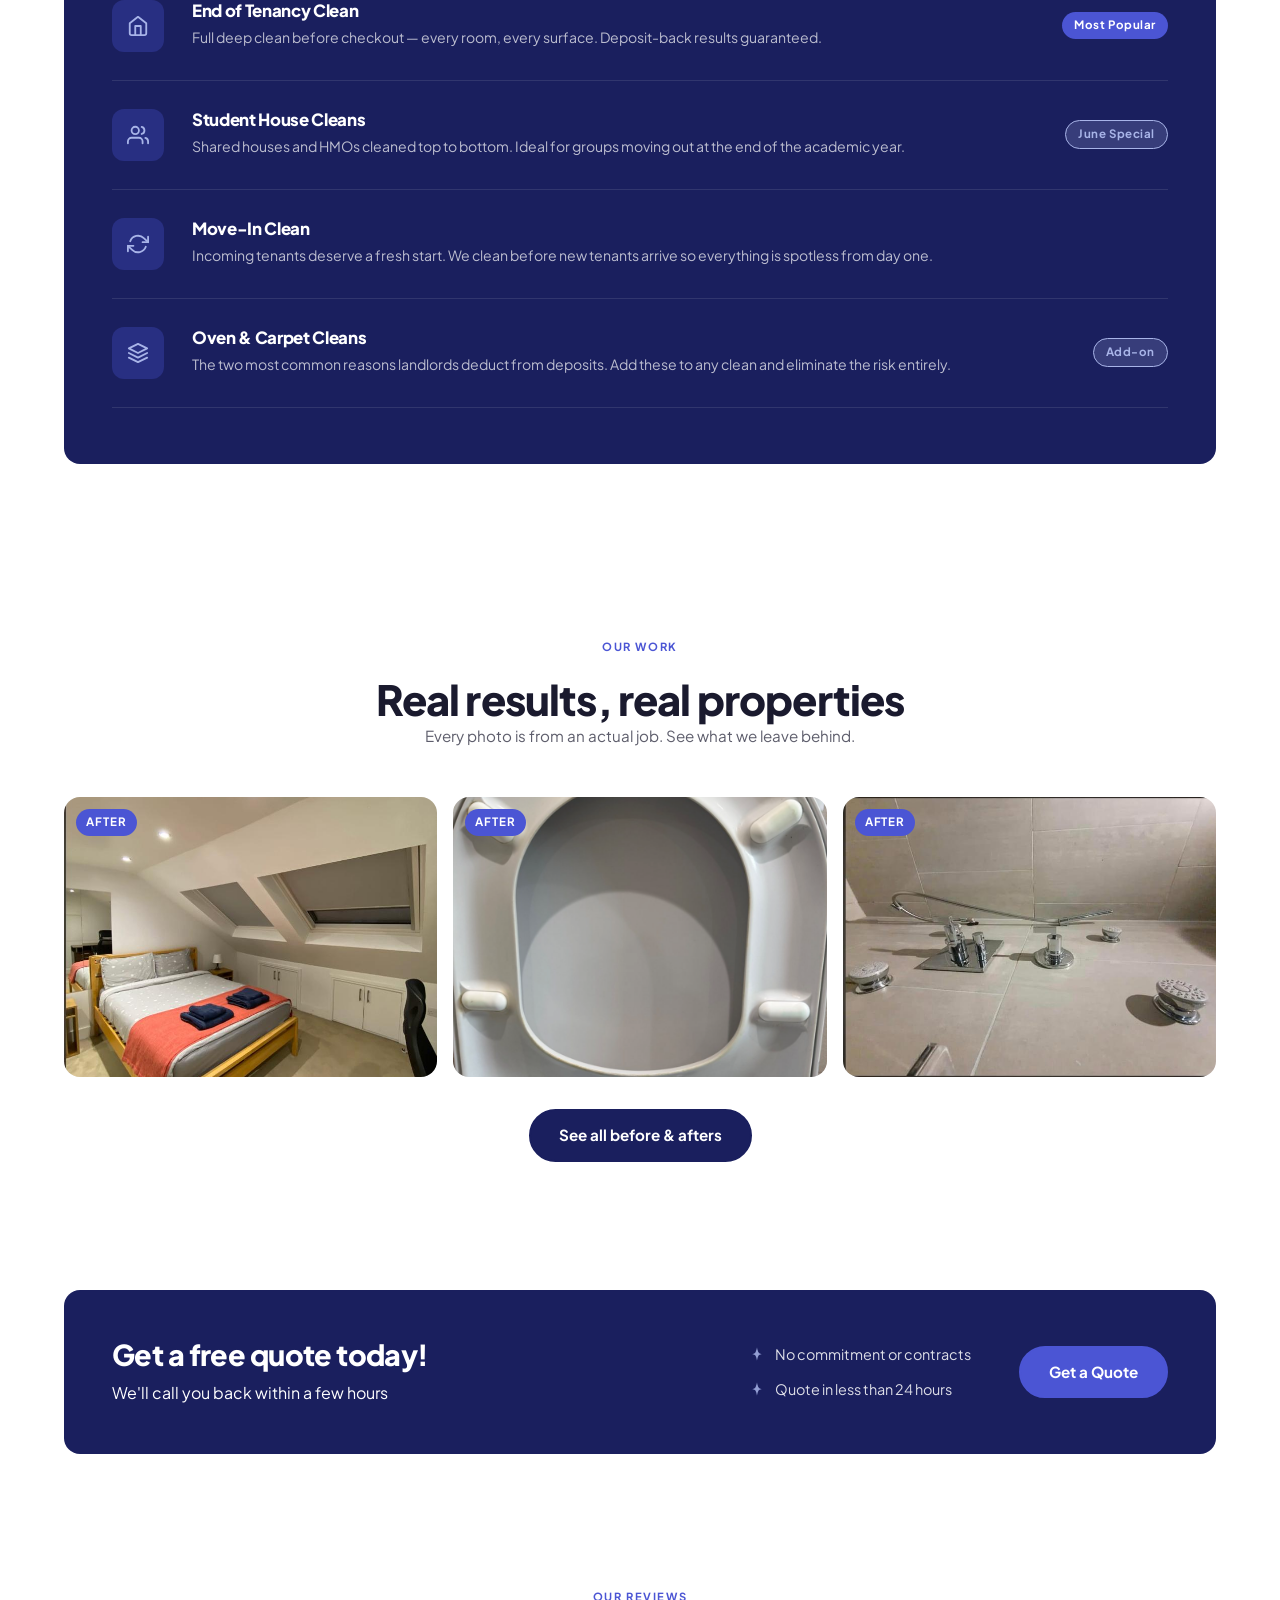
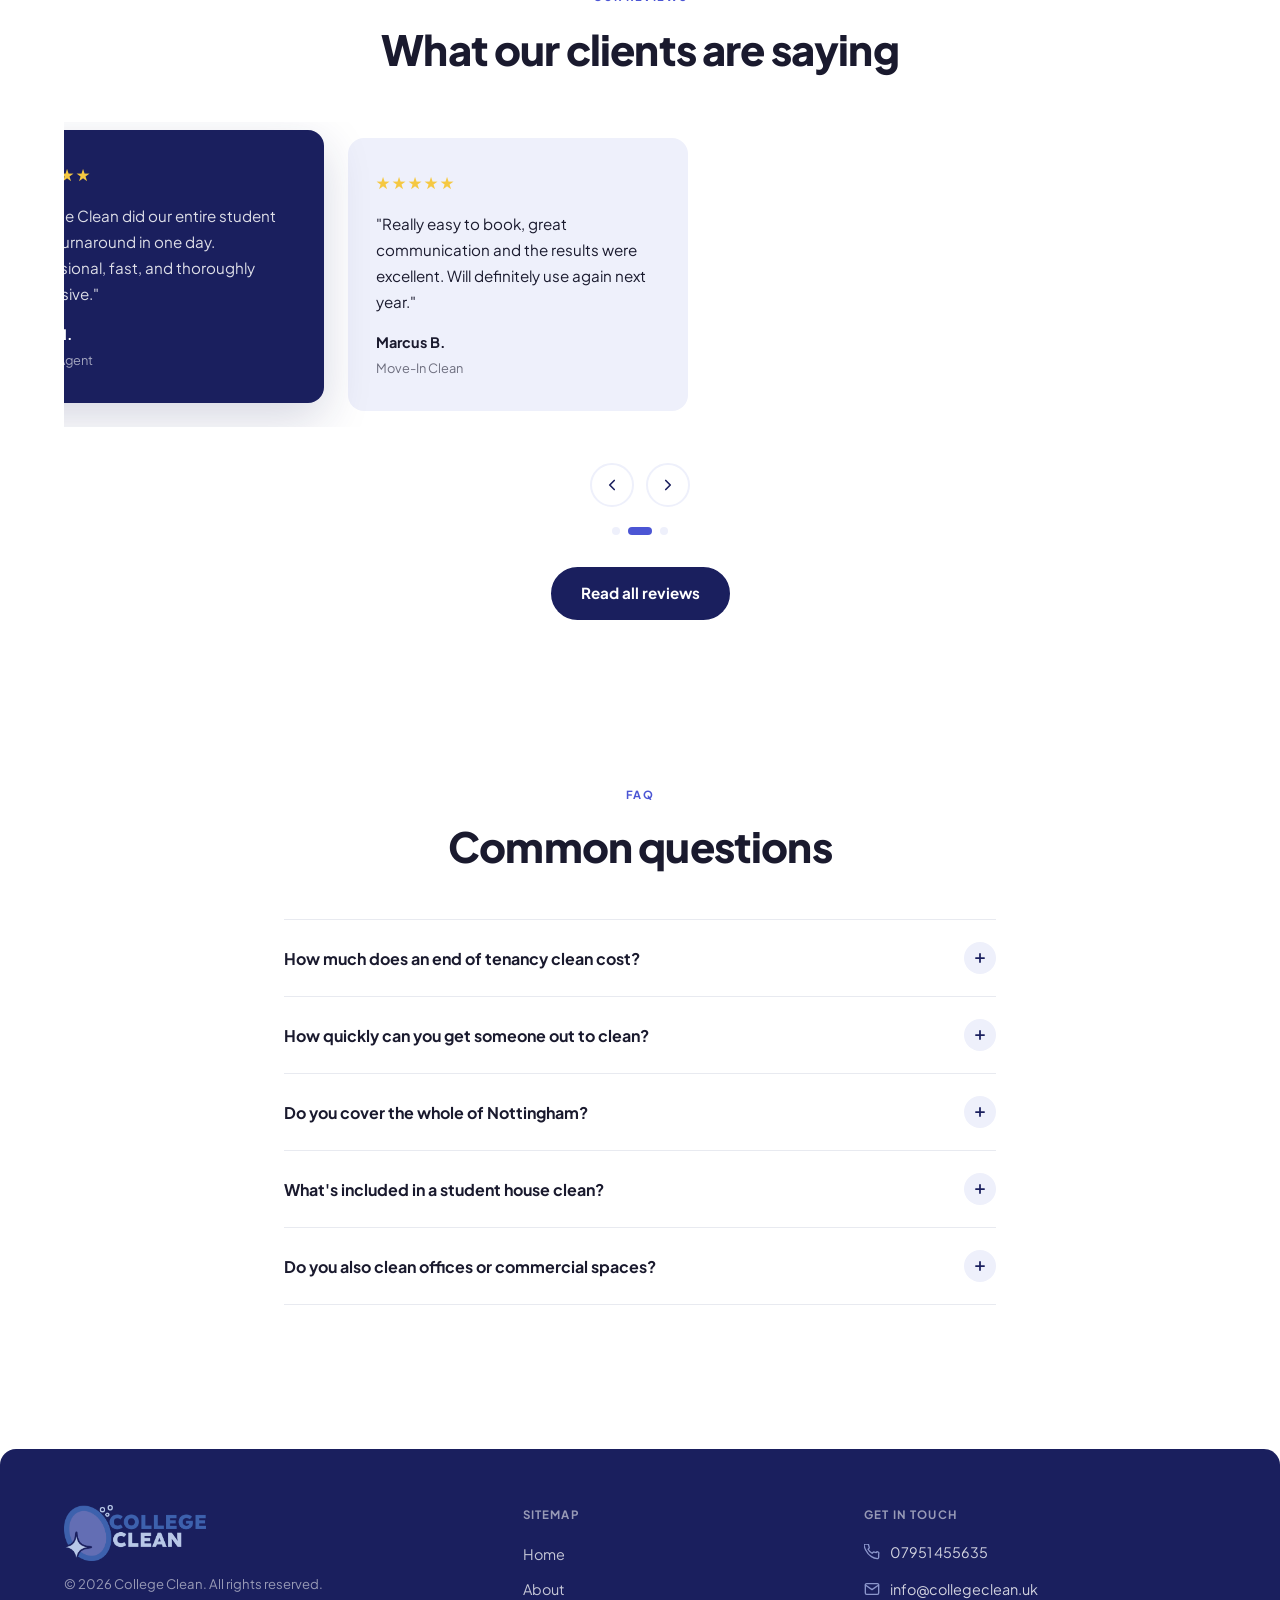
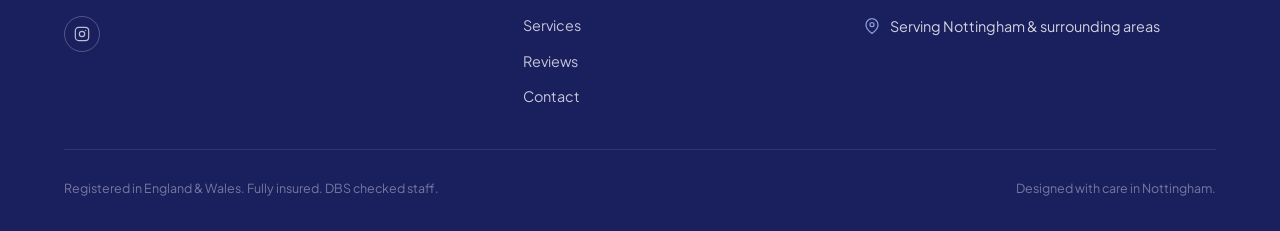
==== commit 9eda163f: "Changed png to jpeg" ====
--- a/college-clean/index.html
+++ b/college-clean/index.html
@@ -95,7 +95,7 @@
       </div>
 
       <div class="hero__img-wrap">
-        <img src="assets/Hero_Image3.png" alt="College Clean founder outside a student property in Nottingham" class="hero__img">
+        <img src="assets/Hero_Image3.jpeg" alt="College Clean founder outside a student property in Nottingham" class="hero__img">
       </div>
     </section>
   </div>
